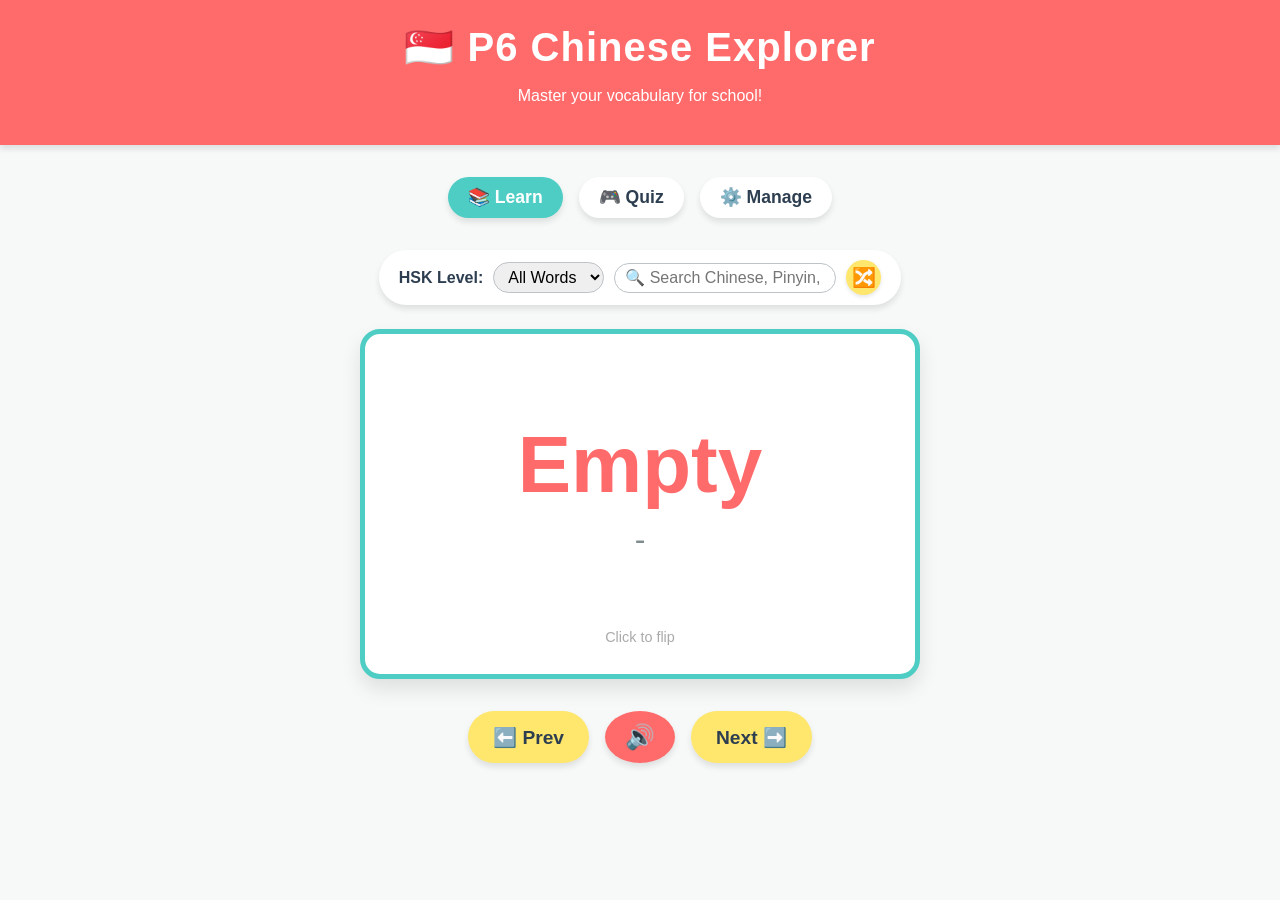
==== index.html @ 97278dce "remove default vocabs" ====
<!DOCTYPE html>
<html lang="en">

<head>
    <meta charset="UTF-8">
    <meta name="viewport" content="width=device-width, initial-scale=1.0">
    <title>P6 Chinese Explorer 🇸🇬</title>
    <!-- Add SheetJS for Excel Import/Export -->
    <script src="https://cdn.sheetjs.com/xlsx-latest/package/dist/xlsx.full.min.js"></script>
    <style>
        :root {
            --primary: #FF6B6B;
            --secondary: #4ECDC4;
            --accent: #FFE66D;
            --dark: #2C3E50;
            --light: #F7F9F9;
        }

        body {
            font-family: 'Segoe UI', Tahoma, Geneva, Verdana, sans-serif;
            background-color: var(--light);
            color: var(--dark);
            margin: 0;
            padding: 0;
            display: flex;
            flex-direction: column;
            align-items: center;
            min-height: 100vh;
        }

        header {
            background-color: var(--primary);
            color: white;
            width: 100%;
            padding: 1.5rem 0;
            text-align: center;
            box-shadow: 0 4px 6px rgba(0, 0, 0, 0.1);
            margin-bottom: 2rem;
        }

        h1 {
            margin: 0;
            font-size: 2.5rem;
            letter-spacing: 1px;
        }

        .nav-buttons {
            display: flex;
            gap: 1rem;
            margin-bottom: 2rem;
        }

        button {
            padding: 10px 20px;
            font-size: 1.1rem;
            font-weight: bold;
            border: none;
            border-radius: 50px;
            cursor: pointer;
            transition: transform 0.2s, box-shadow 0.2s;
            background-color: white;
            color: var(--dark);
            box-shadow: 0 4px 6px rgba(0, 0, 0, 0.1);
        }

        button:hover {
            transform: translateY(-2px);
            box-shadow: 0 6px 8px rgba(0, 0, 0, 0.15);
        }

        .btn-active {
            background-color: var(--secondary);
            color: white;
        }

        .filter-container {
            margin-bottom: 1.5rem;
            background: white;
            padding: 10px 20px;
            border-radius: 50px;
            box-shadow: 0 4px 6px rgba(0, 0, 0, 0.1);
            display: flex;
            align-items: center;
            gap: 10px;
            flex-wrap: wrap;
        }

        .filter-container select {
            padding: 5px 10px;
            border-radius: 20px;
            border: 1px solid #bdc3c7;
            font-size: 1rem;
            outline: none;
            cursor: pointer;
            font-family: inherit;
        }

        #search-filter {
            padding: 5px 10px;
            border-radius: 20px;
            border: 1px solid #bdc3c7;
            font-size: 1rem;
            outline: none;
            font-family: inherit;
            flex-grow: 1;
            min-width: 150px;
        }

        .shuffle-btn {
            background-color: var(--accent);
            color: var(--dark);
            border: none;
            border-radius: 50%;
            width: 35px;
            height: 35px;
            min-width: 35px;
            cursor: pointer;
            display: flex;
            align-items: center;
            justify-content: center;
            font-size: 1.2rem;
            transition: transform 0.2s, box-shadow 0.2s;
            box-shadow: 0 2px 4px rgba(0, 0, 0, 0.1);
            padding: 0;
        }

        .shuffle-btn:hover {
            transform: scale(1.1) rotate(15deg);
            box-shadow: 0 4px 6px rgba(0, 0, 0, 0.15);
        }

        /* --- App Container --- */
        #app-container {
            width: 100%;
            max-width: 600px;
            padding: 0 20px;
            box-sizing: border-box;
            text-align: center;
        }

        /* --- Flashcard Mode --- */
        .flashcard-container {
            perspective: 1000px;
            margin: 0 auto 2rem auto;
            width: 100%;
            height: 350px;
        }

        .flashcard {
            width: 100%;
            height: 100%;
            position: relative;
            transition: transform 0.6s;
            transform-style: preserve-3d;
            cursor: pointer;
        }

        .flashcard.is-flipped {
            transform: rotateY(180deg);
        }

        .card-face {
            position: absolute;
            width: 100%;
            height: 100%;
            backface-visibility: hidden;
            display: flex;
            flex-direction: column;
            justify-content: center;
            align-items: center;
            border-radius: 20px;
            box-shadow: 0 10px 20px rgba(0, 0, 0, 0.1);
            background-color: white;
            padding: 20px;
            box-sizing: border-box;
            text-align: center;
        }

        .card-front {
            border: 5px solid var(--secondary);
        }

        .card-back {
            background-color: var(--secondary);
            color: white;
            transform: rotateY(180deg);
            border: 5px solid var(--secondary);
        }

        .chinese-char {
            font-size: 5rem;
            margin: 0;
            color: var(--primary);
            width: 100%;
            word-wrap: break-word;
            overflow-y: auto;
            max-height: 70%;
        }

        .pinyin {
            font-size: 2rem;
            color: #7f8c8d;
            margin-top: 10px;
            word-wrap: break-word;
            max-width: 100%;
        }

        .english {
            font-size: 3.5rem;
            font-weight: bold;
            width: 100%;
            word-wrap: break-word;
            overflow-y: auto;
            max-height: 100%;
        }

        /* Custom scrollbar for long text inside flashcards */
        .chinese-char::-webkit-scrollbar,
        .english::-webkit-scrollbar {
            width: 6px;
        }

        .chinese-char::-webkit-scrollbar-thumb {
            background-color: rgba(255, 107, 107, 0.3);
            border-radius: 10px;
        }

        .english::-webkit-scrollbar-thumb {
            background-color: rgba(255, 255, 255, 0.4);
            border-radius: 10px;
        }

        .controls {
            display: flex;
            justify-content: center;
            gap: 1rem;
            margin-top: 1rem;
        }

        .btn-action {
            background-color: var(--accent);
            color: var(--dark);
            font-size: 1.2rem;
            padding: 12px 25px;
        }

        .btn-audio {
            background-color: var(--primary);
            color: white;
            font-size: 1.5rem;
            padding: 12px 20px;
            border-radius: 50%;
        }

        /* --- Quiz Mode --- */
        #quiz-section {
            display: none;
            background-color: white;
            padding: 2rem;
            border-radius: 20px;
            box-shadow: 0 10px 20px rgba(0, 0, 0, 0.1);
        }

        .question {
            font-size: 1.8rem;
            margin-bottom: 2rem;
        }

        .options-grid {
            display: grid;
            grid-template-columns: 1fr 1fr;
            gap: 1rem;
        }

        .option-btn {
            background-color: var(--light);
            border: 2px solid #bdc3c7;
            font-size: 1.5rem;
            padding: 15px;
            border-radius: 10px;
            word-wrap: break-word;
        }

        .option-btn:hover {
            border-color: var(--secondary);
            background-color: #e8f8f5;
        }

        .correct {
            background-color: #2ecc71 !important;
            color: white;
            border-color: #27ae60 !important;
        }

        .wrong {
            background-color: #e74c3c !important;
            color: white;
            border-color: #c0392b !important;
        }

        #score-display {
            font-size: 1.5rem;
            font-weight: bold;
            color: var(--primary);
            margin-top: 1rem;
        }

        /* --- Manage Section --- */
        #manage-section {
            display: none;
            background-color: white;
            padding: 2rem;
            border-radius: 20px;
            box-shadow: 0 10px 20px rgba(0, 0, 0, 0.1);
            text-align: left;
        }

        .manage-controls {
            display: flex;
            justify-content: space-between;
            margin-bottom: 1rem;
            gap: 10px;
            flex-wrap: wrap;
        }

        .manage-controls input[type="file"] {
            display: none;
        }

        .file-upload-btn,
        .export-btn {
            background-color: var(--secondary);
            color: white;
            padding: 8px 15px;
            border-radius: 8px;
            cursor: pointer;
            font-weight: bold;
            font-size: 0.9rem;
            border: none;
        }

        .export-btn {
            background-color: var(--primary);
        }

        table {
            width: 100%;
            border-collapse: collapse;
            margin-top: 1rem;
        }

        th,
        td {
            border: 1px solid #ddd;
            padding: 8px;
            text-align: left;
        }

        th {
            background-color: var(--light);
        }

        .add-form {
            display: flex;
            gap: 5px;
            margin-top: 1rem;
            flex-wrap: wrap;
        }

        .add-form input,
        .add-form select {
            flex: 1;
            min-width: 100px;
            padding: 8px;
            border: 1px solid #ddd;
            border-radius: 4px;
        }

        .add-btn {
            background-color: #2ecc71;
            color: white;
            border: none;
            padding: 8px 15px;
            border-radius: 4px;
            cursor: pointer;
            font-weight: bold;
        }

        .del-btn {
            background-color: #e74c3c;
            color: white;
            border: none;
            padding: 5px 10px;
            border-radius: 4px;
            cursor: pointer;
            font-size: 0.8rem;
        }
    </style>
</head>

<body>

    <header>
        <h1>🇸🇬 P6 Chinese Explorer</h1>
        <p>Master your vocabulary for school!</p>
    </header>

    <div class="nav-buttons">
        <button id="btn-learn" class="btn-active" onclick="switchMode('learn')">📚 Learn</button>
        <button id="btn-quiz" onclick="switchMode('quiz')">🎮 Quiz</button>
        <button id="btn-manage" onclick="switchMode('manage')">⚙️ Manage</button>
    </div>

    <div class="filter-container">
        <label for="hsk-filter"><strong>HSK Level:</strong></label>
        <select id="hsk-filter" onchange="applyFilter()">
            <option value="All">All Words</option>
            <option value="1">HSK 1</option>
            <option value="2">HSK 2</option>
            <option value="3">HSK 3</option>
            <option value="4">HSK 4</option>
            <option value="5">HSK 5</option>
            <option value="79">HSK 7-9</option>
        </select>
        <input type="text" id="search-filter" placeholder="🔍 Search Chinese, Pinyin, or English..."
            oninput="applyFilter()">
        <button class="shuffle-btn" onclick="randomizeVocab()" title="Shuffle Order">🔀</button>
    </div>

    <div id="app-container">

        <!-- Flashcard Section -->
        <div id="learn-section">
            <div class="flashcard-container">
                <div class="flashcard" id="flashcard" onclick="flipCard()">
                    <div class="card-face card-front">
                        <h2 class="chinese-char" id="fc-zh">学校</h2>
                        <p class="pinyin" id="fc-py">xuéxiào</p>
                        <p style="font-size: 0.9rem; color: #aaa; position: absolute; bottom: 15px;">Click to flip</p>
                    </div>
                    <div class="card-face card-back">
                        <h2 class="english" id="fc-en">School</h2>
                    </div>
                </div>
            </div>

            <div class="controls">
                <button class="btn-action" onclick="prevCard()">⬅️ Prev</button>
                <button class="btn-audio" onclick="playAudio()" title="Listen">🔊</button>
                <button class="btn-action" onclick="nextCard()">Next ➡️</button>
            </div>
        </div>

        <!-- Quiz Section -->
        <div id="quiz-section">
            <h2 class="question">What is the meaning of <br><span id="quiz-zh"
                    style="color: var(--primary); font-size: 3rem;"></span> ?</h2>
            <div class="options-grid" id="options-grid">
                <!-- Buttons injected via JS -->
            </div>
            <div id="score-display">Score: <span id="score-val">0</span></div>
            <button class="btn-action" style="margin-top: 2rem; display: none;" id="next-quiz-btn"
                onclick="loadQuiz()">Next Question ➡️</button>
        </div>

        <!-- Manage Section -->
        <div id="manage-section">
            <h2 style="margin-top: 0;">Manage Vocabulary</h2>

            <div id="msg-box"
                style="display:none; padding: 10px; margin-bottom: 10px; border-radius: 5px; color: white; font-weight: bold; text-align: center;">
            </div>

            <div class="manage-controls">
                <div style="display: flex; gap: 10px; flex-wrap: wrap;">
                    <label class="file-upload-btn" title="Add new words. Skips duplicates.">
                        📥 Merge Excel
                        <input type="file" accept=".xlsx, .xls, .csv" onchange="importExcel(event, 'merge')">
                    </label>
                    <label class="file-upload-btn" style="background-color: #e67e22;"
                        title="Update the selected Excel file with your web words.">
                        🔄 Sync to Excel
                        <input type="file" accept=".xlsx, .xls, .csv" onchange="importExcel(event, 'sync-to-excel')">
                    </label>
                </div>
                <div style="display: flex; gap: 10px; flex-wrap: wrap;">
                    <button class="export-btn" onclick="exportExcel()">💾 Export Excel</button>
                    <button id="delete-all-btn" class="del-btn" style="padding: 8px 15px; font-size: 0.9rem;"
                        onclick="deleteAllVocab()">🗑️ Delete All (Web)</button>
                </div>
            </div>
            <p style="font-size: 0.8rem; color: #7f8c8d; margin-top: -10px;">Excel columns required:
                <strong>Chinese</strong> and <strong>English</strong>. (Optional: Pinyin, HSK).
            </p>

            <div class="add-form">
                <input type="text" id="new-zh" placeholder="Chinese (e.g. 读书)">
                <input type="text" id="new-py" placeholder="Pinyin (dúshū)">
                <input type="text" id="new-en" placeholder="English (Read)">
                <select id="new-hsk">
                    <option value="1">HSK 1</option>
                    <option value="2">HSK 2</option>
                    <option value="3">HSK 3</option>
                    <option value="4">HSK 4</option>
                    <option value="5">HSK 5</option>
                    <option value="79">HSK 7-9</option>
                </select>
                <button class="add-btn" onclick="addVocab()">Add</button>
            </div>

            <div style="max-height: 400px; overflow-y: auto;">
                <table id="vocab-table">
                    <thead>
                        <tr>
                            <th>Chinese</th>
                            <th>Pinyin</th>
                            <th>English</th>
                            <th>HSK</th>
                            <th>Action</th>
                        </tr>
                    </thead>
                    <tbody id="vocab-tbody">
                        <!-- Rows injected via JS -->
                    </tbody>
                </table>
            </div>
        </div>

    </div>

    <script>
        // Vocabulary Database
        let defaultVocab = [];

        // Load from LocalStorage or use default
        let vocab = JSON.parse(localStorage.getItem('nammon_chinese_vocab')) || defaultVocab;
        let filteredVocab = [...vocab];

        let currentCardIndex = 0;
        let score = 0;
        let currentQuizAnswer = "";
        let currentMode = 'learn';

        function saveVocab() {
            localStorage.setItem('nammon_chinese_vocab', JSON.stringify(vocab));
            applyFilter(); // Re-apply filter and re-render current view
        }

        function applyFilter() {
            const hskFilter = document.getElementById('hsk-filter').value;
            const searchQ = document.getElementById('search-filter') ? document.getElementById('search-filter').value.toLowerCase() : "";

            let tempVocab = vocab;

            if (hskFilter !== 'All') {
                tempVocab = tempVocab.filter(v => String(v.hsk) === hskFilter);
            }

            if (searchQ) {
                tempVocab = tempVocab.filter(v =>
                    v.zh.toLowerCase().includes(searchQ) ||
                    v.py.toLowerCase().includes(searchQ) ||
                    v.en.toLowerCase().includes(searchQ)
                );
            }

            filteredVocab = tempVocab;
            currentCardIndex = 0;

            // Refresh UI based on current mode
            if (currentMode === 'learn') {
                loadFlashcard();
            } else if (currentMode === 'quiz') {
                score = 0;
                document.getElementById('score-val').innerText = score;
                if (filteredVocab.length >= 4) {
                    loadQuiz();
                } else {
                    document.getElementById('quiz-zh').innerHTML = "<span style='font-size:1.2rem; color: #e74c3c;'>Need at least 4 words in this HSK level for a quiz.</span>";
                    document.getElementById('options-grid').innerHTML = "";
                    document.getElementById('next-quiz-btn').style.display = 'none';
                }
            } else if (currentMode === 'manage') {
                renderManageTable();
            }
        }

        function randomizeVocab() {
            if (filteredVocab.length === 0) return;

            // Shuffle the active filtered array
            filteredVocab = shuffle([...filteredVocab]);
            currentCardIndex = 0;

            // Refresh UI directly to persist shuffle order
            if (currentMode === 'learn') {
                loadFlashcard();
            } else if (currentMode === 'quiz') {
                score = 0;
                document.getElementById('score-val').innerText = score;
                loadQuiz();
            } else if (currentMode === 'manage') {
                renderManageTable();
            }
        }

        // --- Navigation Logic ---
        function switchMode(mode) {
            currentMode = mode;
            document.getElementById('btn-learn').classList.remove('btn-active');
            document.getElementById('btn-quiz').classList.remove('btn-active');
            document.getElementById('btn-manage').classList.remove('btn-active');

            document.getElementById('btn-' + mode).classList.add('btn-active');

            document.getElementById('learn-section').style.display = 'none';
            document.getElementById('quiz-section').style.display = 'none';
            document.getElementById('manage-section').style.display = 'none';

            // Use the preserved filteredVocab order (retains random shuffle)
            if (mode === 'learn') {
                document.getElementById('learn-section').style.display = 'block';
                loadFlashcard();
            } else if (mode === 'quiz') {
                document.getElementById('quiz-section').style.display = 'block';
                score = 0;
                document.getElementById('score-val').innerText = score;
                if (filteredVocab.length >= 4) {
                    loadQuiz();
                } else {
                    document.getElementById('quiz-zh').innerHTML = "<span style='font-size:1.2rem; color: #e74c3c;'>Need at least 4 words in this HSK level for a quiz.</span>";
                    document.getElementById('options-grid').innerHTML = "";
                    document.getElementById('next-quiz-btn').style.display = 'none';
                }
            } else if (mode === 'manage') {
                document.getElementById('manage-section').style.display = 'block';
                renderManageTable();
            }
        }

        // --- Flashcard Logic ---
        function loadFlashcard() {
            const card = document.getElementById('flashcard');
            card.classList.remove('is-flipped');

            setTimeout(() => {
                const zhElem = document.getElementById('fc-zh');
                const pyElem = document.getElementById('fc-py');
                const enElem = document.getElementById('fc-en');

                if (filteredVocab.length === 0) {
                    zhElem.innerText = "Empty";
                    pyElem.innerText = "-";
                    enElem.innerText = "No words for this filter.";
                    enElem.style.fontSize = "2.5rem";
                    zhElem.style.fontSize = "5rem";
                    return;
                }

                if (currentCardIndex >= filteredVocab.length) currentCardIndex = 0;

                const zhText = filteredVocab[currentCardIndex].zh;
                const pyText = filteredVocab[currentCardIndex].py;
                const enText = filteredVocab[currentCardIndex].en;

                zhElem.innerText = zhText;
                pyElem.innerText = pyText;
                enElem.innerText = enText;

                // Dynamically adjust Chinese font size if text is too long
                if (zhText.length > 8) {
                    zhElem.style.fontSize = "2.5rem";
                } else if (zhText.length > 4) {
                    zhElem.style.fontSize = "3.5rem";
                } else {
                    zhElem.style.fontSize = "5rem";
                }

                // Dynamically adjust English font size if text is too long
                if (enText.length > 60) {
                    enElem.style.fontSize = "1.5rem";
                } else if (enText.length > 30) {
                    enElem.style.fontSize = "2rem";
                } else if (enText.length > 15) {
                    enElem.style.fontSize = "2.8rem";
                } else {
                    enElem.style.fontSize = "3.5rem";
                }

            }, 150);
        }

        function flipCard() {
            if (filteredVocab.length > 0) document.getElementById('flashcard').classList.toggle('is-flipped');
        }

        function nextCard() {
            if (filteredVocab.length === 0) return;
            currentCardIndex = (currentCardIndex + 1) % filteredVocab.length;
            loadFlashcard();
        }

        function prevCard() {
            if (filteredVocab.length === 0) return;
            currentCardIndex = (currentCardIndex - 1 + filteredVocab.length) % filteredVocab.length;
            loadFlashcard();
        }

        function playAudio() {
            if (filteredVocab.length === 0) return;
            const text = filteredVocab[currentCardIndex].zh;
            const utterance = new SpeechSynthesisUtterance(text);
            utterance.lang = 'zh-CN';
            utterance.rate = 0.8;
            window.speechSynthesis.speak(utterance);
        }

        // --- Quiz Logic ---
        function shuffle(array) {
            for (let i = array.length - 1; i > 0; i--) {
                const j = Math.floor(Math.random() * (i + 1));
                [array[i], array[j]] = [array[j], array[i]];
            }
            return array;
        }

        function loadQuiz() {
            if (filteredVocab.length < 4) return;
            document.getElementById('next-quiz-btn').style.display = 'none';

            const qIndex = Math.floor(Math.random() * filteredVocab.length);
            const question = filteredVocab[qIndex];
            currentQuizAnswer = question.en;

            document.getElementById('quiz-zh').innerText = question.zh;

            let options = [question.en];
            while (options.length < 4) {
                let randomOpt = filteredVocab[Math.floor(Math.random() * filteredVocab.length)].en;
                if (!options.includes(randomOpt)) {
                    options.push(randomOpt);
                }
            }
            options = shuffle(options);

            const grid = document.getElementById('options-grid');
            grid.innerHTML = "";
            options.forEach(opt => {
                const btn = document.createElement('button');
                btn.className = 'option-btn';
                btn.innerText = opt;
                btn.onclick = () => checkAnswer(btn, opt);
                grid.appendChild(btn);
            });
        }

        function checkAnswer(btn, selected) {
            const allBtns = document.querySelectorAll('.option-btn');
            allBtns.forEach(b => b.disabled = true);

            if (selected === currentQuizAnswer) {
                btn.classList.add('correct');
                score += 10;
                document.getElementById('score-val').innerText = score;
                playFeedback(true);
            } else {
                btn.classList.add('wrong');
                allBtns.forEach(b => {
                    if (b.innerText === currentQuizAnswer) {
                        b.classList.add('correct');
                    }
                });
                playFeedback(false);
            }

            document.getElementById('next-quiz-btn').style.display = 'inline-block';
        }

        function playFeedback(isCorrect) {
            const utterance = new SpeechSynthesisUtterance(isCorrect ? "Very good!" : "Try again next time.");
            utterance.lang = 'en-US';
            window.speechSynthesis.speak(utterance);
        }

        // --- Manage Logic (Excel & CRUD) ---
        function showMessage(msg, isError = false) {
            const msgBox = document.getElementById('msg-box');
            msgBox.style.display = 'block';
            msgBox.style.backgroundColor = isError ? '#e74c3c' : '#2ecc71';
            msgBox.innerText = msg;
            setTimeout(() => { msgBox.style.display = 'none'; }, 4000);
        }

        function renderManageTable() {
            const tbody = document.getElementById('vocab-tbody');
            tbody.innerHTML = "";
            filteredVocab.forEach((v, index) => {
                const tr = document.createElement('tr');
                tr.innerHTML = `
                    <td>${v.zh}</td>
                    <td>${v.py}</td>
                    <td>${v.en}</td>
                    <td>${v.hsk}</td>
                    <td><button class="del-btn" onclick="deleteVocab(${index})">Delete</button></td>
                `;
                tbody.appendChild(tr);
            });
        }

        function addVocab() {
            const zh = document.getElementById('new-zh').value.trim();
            const py = document.getElementById('new-py').value.trim();
            const en = document.getElementById('new-en').value.trim();
            const hsk = document.getElementById('new-hsk').value;

            if (zh && en) {
                const exists = vocab.some(v => v.zh === zh);
                if (exists) {
                    showMessage("This Chinese word already exists in your list!", true);
                    return;
                }

                vocab.unshift({ zh, py, en, hsk: parseInt(hsk) }); // Add to top of main array
                saveVocab();
                document.getElementById('new-zh').value = "";
                document.getElementById('new-py').value = "";
                document.getElementById('new-en').value = "";
                showMessage("Vocabulary added successfully!");
            } else {
                showMessage("Please fill in at least Chinese and English.", true);
            }
        }

        function deleteVocab(indexInFiltered) {
            const itemToDelete = filteredVocab[indexInFiltered];
            const mainIndex = vocab.indexOf(itemToDelete);

            if (mainIndex > -1) {
                vocab.splice(mainIndex, 1);
                saveVocab(); // saveVocab naturally resets the shuffle as it triggers applyFilter()
            }
        }

        let deleteConfirmTimeout;
        function deleteAllVocab() {
            const btn = document.getElementById('delete-all-btn');
            if (btn.innerText === "⚠️ Confirm Delete All") {
                vocab = [];
                saveVocab();
                showMessage("All web vocabulary has been completely deleted.");
                btn.innerText = "🗑️ Delete All (Web)";
                clearTimeout(deleteConfirmTimeout);
            } else {
                btn.innerText = "⚠️ Confirm Delete All";
                deleteConfirmTimeout = setTimeout(() => {
                    btn.innerText = "🗑️ Delete All (Web)";
                }, 3000);
            }
        }

        function importExcel(event, mode) {
            const file = event.target.files[0];
            if (!file) return;

            // 1. Condition 3: File Format Validation
            const validExts = ['.xlsx', '.xls', '.csv'];
            const fileExt = file.name.substring(file.name.lastIndexOf('.')).toLowerCase();
            if (!validExts.includes(fileExt)) {
                showMessage("Invalid file type. Please upload a .xlsx, .xls, or .csv file.", true);
                event.target.value = ""; // Reset input so user can try again
                return;
            }

            const reader = new FileReader();
            reader.onload = function (e) {
                try {
                    const data = new Uint8Array(e.target.result);
                    const workbook = XLSX.read(data, { type: 'array' });
                    const firstSheetName = workbook.SheetNames[0];
                    const worksheet = workbook.Sheets[firstSheetName];

                    const json = XLSX.utils.sheet_to_json(worksheet);

                    if (!json || json.length === 0) {
                        showMessage("The uploaded file is empty.", true);
                        event.target.value = "";
                        return;
                    }

                    // Strict Format Validation: Must contain Chinese & English headers
                    const firstRowKeys = Object.keys(json[0]).map(k => k.toLowerCase());
                    const hasZh = firstRowKeys.some(k => k.includes('chinese') || k === 'zh');
                    const hasEn = firstRowKeys.some(k => k.includes('english') || k === 'en');

                    if (!hasZh || !hasEn) {
                        showMessage("Invalid format! Your file must contain 'Chinese' and 'English' columns.", true);
                        event.target.value = "";
                        return;
                    }

                    let extractedVocab = [];
                    json.forEach(row => {
                        const zhKey = Object.keys(row).find(k => k.toLowerCase().includes('chinese') || k.toLowerCase() === 'zh');
                        const pyKey = Object.keys(row).find(k => k.toLowerCase().includes('pinyin') || k.toLowerCase() === 'py');
                        const enKey = Object.keys(row).find(k => k.toLowerCase().includes('english') || k.toLowerCase() === 'en');
                        const hskKey = Object.keys(row).find(k => k.toLowerCase().includes('hsk') || k.toLowerCase().includes('level'));

                        if (row[zhKey] && row[enKey]) {
                            const zhVal = String(row[zhKey]).trim();
                            const enVal = String(row[enKey]).trim();
                            const pyVal = row[pyKey] ? String(row[pyKey]).trim() : "";

                            // Extract numbers from HSK column or default to 1
                            let hskLevel = 1;
                            if (row[hskKey]) {
                                const parsedHsk = parseInt(String(row[hskKey]).replace(/\D/g, ''));
                                if (!isNaN(parsedHsk)) hskLevel = parsedHsk;
                            }

                            extractedVocab.push({
                                zh: zhVal,
                                py: pyVal,
                                en: enVal,
                                hsk: hskLevel
                            });
                        }
                    });

                    if (extractedVocab.length === 0) {
                        showMessage("No valid vocabulary words found in the file.", true);
                        event.target.value = "";
                        return;
                    }

                    if (mode === 'sync-to-excel') {
                        // Condition 3: Sync web list TO the selected excel
                        let addedCount = 0;
                        vocab.forEach(webItem => {
                            const existsIndex = extractedVocab.findIndex(v => v.zh === webItem.zh);
                            if (existsIndex === -1) {
                                extractedVocab.unshift(webItem);
                                addedCount++;
                            } else {
                                // Update existing entries with web data if needed
                                extractedVocab[existsIndex].py = webItem.py || extractedVocab[existsIndex].py;
                                extractedVocab[existsIndex].en = webItem.en;
                                extractedVocab[existsIndex].hsk = webItem.hsk;
                            }
                        });

                        const exportData = extractedVocab.map(v => ({
                            Chinese: v.zh,
                            Pinyin: v.py,
                            English: v.en,
                            HSK: v.hsk
                        }));

                        const newWorksheet = XLSX.utils.json_to_sheet(exportData);
                        const newWorkbook = XLSX.utils.book_new();
                        XLSX.utils.book_append_sheet(newWorkbook, newWorksheet, "Vocabulary");
                        XLSX.writeFile(newWorkbook, "Synced_" + file.name);

                        showMessage(`Synced! Web list merged to Excel. Downloaded updated file with ${addedCount} new words.`);
                        event.target.value = "";
                        return; // Exit here so we DO NOT update the web app's database
                    } else if (mode === 'merge') {
                        // Condition 1: Merge by only adding rows where Chinese character (zh) is not found
                        let addedCount = 0;
                        extractedVocab.forEach(newItem => {
                            const exists = vocab.some(v => v.zh === newItem.zh);
                            if (!exists) {
                                vocab.unshift(newItem);
                                addedCount++;
                            }
                        });
                        showMessage(`Merged successfully! Added ${addedCount} new words (ignored duplicates).`);
                    }

                    document.getElementById('hsk-filter').value = 'All'; // Reset filter on new import
                    saveVocab();
                    event.target.value = ""; // Clear file input

                } catch (error) {
                    showMessage("Error reading file. Make sure it's a valid Excel or CSV format.", true);
                    event.target.value = "";
                }
            };
            reader.readAsArrayBuffer(file);
        }

        function exportExcel() {
            if (filteredVocab.length === 0) {
                showMessage("No vocabulary to export.", true);
                return;
            }
            const exportData = filteredVocab.map(v => ({
                Chinese: v.zh,
                Pinyin: v.py,
                English: v.en,
                HSK: v.hsk
            }));

            const worksheet = XLSX.utils.json_to_sheet(exportData);
            const workbook = XLSX.utils.book_new();
            XLSX.utils.book_append_sheet(workbook, worksheet, "Vocabulary");

            XLSX.writeFile(workbook, "HSK_Chinese_Vocab.xlsx");
        }

        // Initialize App
        applyFilter();
    </script>
</body>

</html>
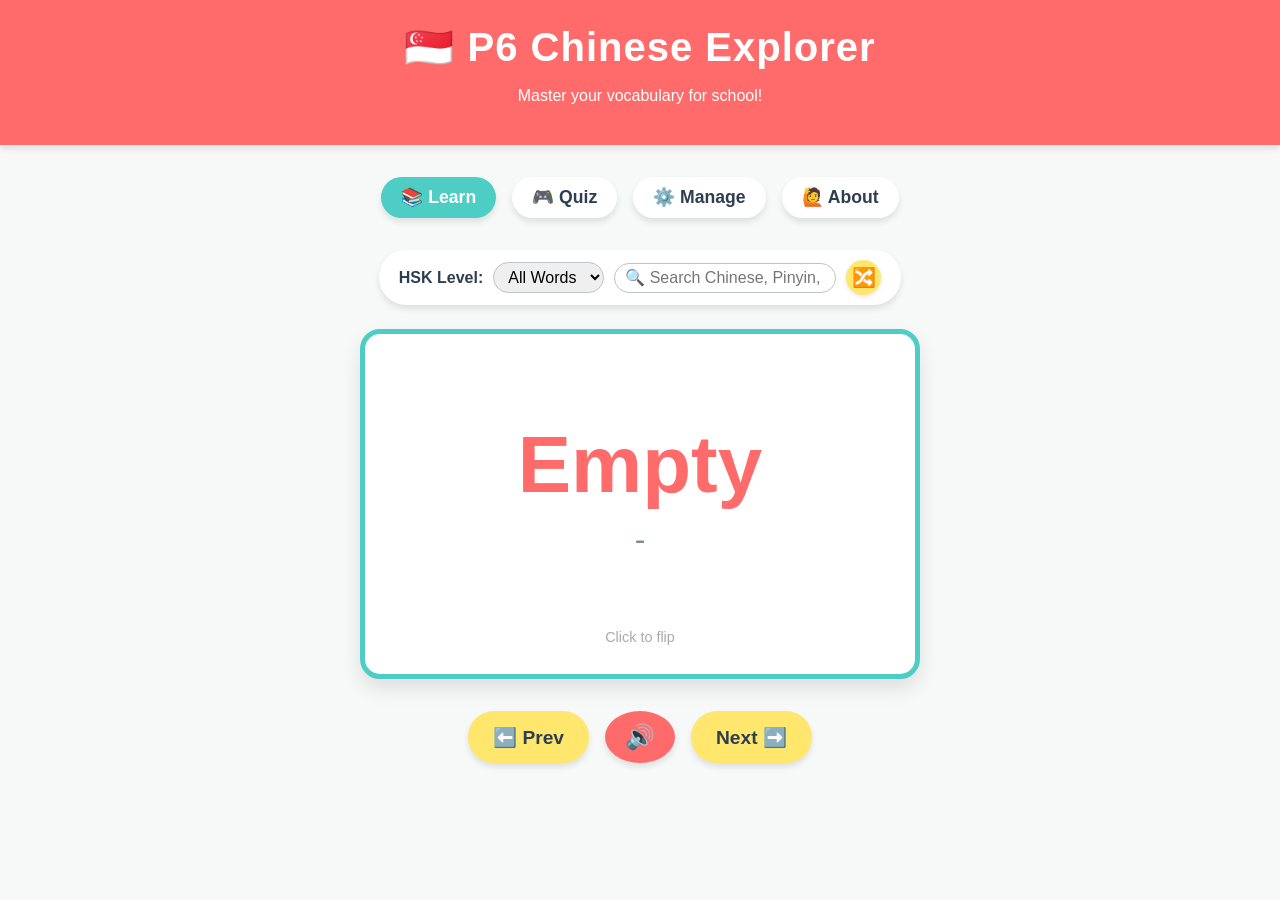
==== commit 1b1aa1ce: "Add About Me page and link from index" ====
--- a/index.html
+++ b/index.html
@@ -5,397 +5,8 @@
     <meta charset="UTF-8">
     <meta name="viewport" content="width=device-width, initial-scale=1.0">
     <title>P6 Chinese Explorer 🇸🇬</title>
-    <!-- Add SheetJS for Excel Import/Export -->
     <script src="https://cdn.sheetjs.com/xlsx-latest/package/dist/xlsx.full.min.js"></script>
-    <style>
-        :root {
-            --primary: #FF6B6B;
-            --secondary: #4ECDC4;
-            --accent: #FFE66D;
-            --dark: #2C3E50;
-            --light: #F7F9F9;
-        }
-
-        body {
-            font-family: 'Segoe UI', Tahoma, Geneva, Verdana, sans-serif;
-            background-color: var(--light);
-            color: var(--dark);
-            margin: 0;
-            padding: 0;
-            display: flex;
-            flex-direction: column;
-            align-items: center;
-            min-height: 100vh;
-        }
-
-        header {
-            background-color: var(--primary);
-            color: white;
-            width: 100%;
-            padding: 1.5rem 0;
-            text-align: center;
-            box-shadow: 0 4px 6px rgba(0, 0, 0, 0.1);
-            margin-bottom: 2rem;
-        }
-
-        h1 {
-            margin: 0;
-            font-size: 2.5rem;
-            letter-spacing: 1px;
-        }
-
-        .nav-buttons {
-            display: flex;
-            gap: 1rem;
-            margin-bottom: 2rem;
-        }
-
-        button {
-            padding: 10px 20px;
-            font-size: 1.1rem;
-            font-weight: bold;
-            border: none;
-            border-radius: 50px;
-            cursor: pointer;
-            transition: transform 0.2s, box-shadow 0.2s;
-            background-color: white;
-            color: var(--dark);
-            box-shadow: 0 4px 6px rgba(0, 0, 0, 0.1);
-        }
-
-        button:hover {
-            transform: translateY(-2px);
-            box-shadow: 0 6px 8px rgba(0, 0, 0, 0.15);
-        }
-
-        .btn-active {
-            background-color: var(--secondary);
-            color: white;
-        }
-
-        .filter-container {
-            margin-bottom: 1.5rem;
-            background: white;
-            padding: 10px 20px;
-            border-radius: 50px;
-            box-shadow: 0 4px 6px rgba(0, 0, 0, 0.1);
-            display: flex;
-            align-items: center;
-            gap: 10px;
-            flex-wrap: wrap;
-        }
-
-        .filter-container select {
-            padding: 5px 10px;
-            border-radius: 20px;
-            border: 1px solid #bdc3c7;
-            font-size: 1rem;
-            outline: none;
-            cursor: pointer;
-            font-family: inherit;
-        }
-
-        #search-filter {
-            padding: 5px 10px;
-            border-radius: 20px;
-            border: 1px solid #bdc3c7;
-            font-size: 1rem;
-            outline: none;
-            font-family: inherit;
-            flex-grow: 1;
-            min-width: 150px;
-        }
-
-        .shuffle-btn {
-            background-color: var(--accent);
-            color: var(--dark);
-            border: none;
-            border-radius: 50%;
-            width: 35px;
-            height: 35px;
-            min-width: 35px;
-            cursor: pointer;
-            display: flex;
-            align-items: center;
-            justify-content: center;
-            font-size: 1.2rem;
-            transition: transform 0.2s, box-shadow 0.2s;
-            box-shadow: 0 2px 4px rgba(0, 0, 0, 0.1);
-            padding: 0;
-        }
-
-        .shuffle-btn:hover {
-            transform: scale(1.1) rotate(15deg);
-            box-shadow: 0 4px 6px rgba(0, 0, 0, 0.15);
-        }
-
-        /* --- App Container --- */
-        #app-container {
-            width: 100%;
-            max-width: 600px;
-            padding: 0 20px;
-            box-sizing: border-box;
-            text-align: center;
-        }
-
-        /* --- Flashcard Mode --- */
-        .flashcard-container {
-            perspective: 1000px;
-            margin: 0 auto 2rem auto;
-            width: 100%;
-            height: 350px;
-        }
-
-        .flashcard {
-            width: 100%;
-            height: 100%;
-            position: relative;
-            transition: transform 0.6s;
-            transform-style: preserve-3d;
-            cursor: pointer;
-        }
-
-        .flashcard.is-flipped {
-            transform: rotateY(180deg);
-        }
-
-        .card-face {
-            position: absolute;
-            width: 100%;
-            height: 100%;
-            backface-visibility: hidden;
-            display: flex;
-            flex-direction: column;
-            justify-content: center;
-            align-items: center;
-            border-radius: 20px;
-            box-shadow: 0 10px 20px rgba(0, 0, 0, 0.1);
-            background-color: white;
-            padding: 20px;
-            box-sizing: border-box;
-            text-align: center;
-        }
-
-        .card-front {
-            border: 5px solid var(--secondary);
-        }
-
-        .card-back {
-            background-color: var(--secondary);
-            color: white;
-            transform: rotateY(180deg);
-            border: 5px solid var(--secondary);
-        }
-
-        .chinese-char {
-            font-size: 5rem;
-            margin: 0;
-            color: var(--primary);
-            width: 100%;
-            word-wrap: break-word;
-            overflow-y: auto;
-            max-height: 70%;
-        }
-
-        .pinyin {
-            font-size: 2rem;
-            color: #7f8c8d;
-            margin-top: 10px;
-            word-wrap: break-word;
-            max-width: 100%;
-        }
-
-        .english {
-            font-size: 3.5rem;
-            font-weight: bold;
-            width: 100%;
-            word-wrap: break-word;
-            overflow-y: auto;
-            max-height: 100%;
-        }
-
-        /* Custom scrollbar for long text inside flashcards */
-        .chinese-char::-webkit-scrollbar,
-        .english::-webkit-scrollbar {
-            width: 6px;
-        }
-
-        .chinese-char::-webkit-scrollbar-thumb {
-            background-color: rgba(255, 107, 107, 0.3);
-            border-radius: 10px;
-        }
-
-        .english::-webkit-scrollbar-thumb {
-            background-color: rgba(255, 255, 255, 0.4);
-            border-radius: 10px;
-        }
-
-        .controls {
-            display: flex;
-            justify-content: center;
-            gap: 1rem;
-            margin-top: 1rem;
-        }
-
-        .btn-action {
-            background-color: var(--accent);
-            color: var(--dark);
-            font-size: 1.2rem;
-            padding: 12px 25px;
-        }
-
-        .btn-audio {
-            background-color: var(--primary);
-            color: white;
-            font-size: 1.5rem;
-            padding: 12px 20px;
-            border-radius: 50%;
-        }
-
-        /* --- Quiz Mode --- */
-        #quiz-section {
-            display: none;
-            background-color: white;
-            padding: 2rem;
-            border-radius: 20px;
-            box-shadow: 0 10px 20px rgba(0, 0, 0, 0.1);
-        }
-
-        .question {
-            font-size: 1.8rem;
-            margin-bottom: 2rem;
-        }
-
-        .options-grid {
-            display: grid;
-            grid-template-columns: 1fr 1fr;
-            gap: 1rem;
-        }
-
-        .option-btn {
-            background-color: var(--light);
-            border: 2px solid #bdc3c7;
-            font-size: 1.5rem;
-            padding: 15px;
-            border-radius: 10px;
-            word-wrap: break-word;
-        }
-
-        .option-btn:hover {
-            border-color: var(--secondary);
-            background-color: #e8f8f5;
-        }
-
-        .correct {
-            background-color: #2ecc71 !important;
-            color: white;
-            border-color: #27ae60 !important;
-        }
-
-        .wrong {
-            background-color: #e74c3c !important;
-            color: white;
-            border-color: #c0392b !important;
-        }
-
-        #score-display {
-            font-size: 1.5rem;
-            font-weight: bold;
-            color: var(--primary);
-            margin-top: 1rem;
-        }
-
-        /* --- Manage Section --- */
-        #manage-section {
-            display: none;
-            background-color: white;
-            padding: 2rem;
-            border-radius: 20px;
-            box-shadow: 0 10px 20px rgba(0, 0, 0, 0.1);
-            text-align: left;
-        }
-
-        .manage-controls {
-            display: flex;
-            justify-content: space-between;
-            margin-bottom: 1rem;
-            gap: 10px;
-            flex-wrap: wrap;
-        }
-
-        .manage-controls input[type="file"] {
-            display: none;
-        }
-
-        .file-upload-btn,
-        .export-btn {
-            background-color: var(--secondary);
-            color: white;
-            padding: 8px 15px;
-            border-radius: 8px;
-            cursor: pointer;
-            font-weight: bold;
-            font-size: 0.9rem;
-            border: none;
-        }
-
-        .export-btn {
-            background-color: var(--primary);
-        }
-
-        table {
-            width: 100%;
-            border-collapse: collapse;
-            margin-top: 1rem;
-        }
-
-        th,
-        td {
-            border: 1px solid #ddd;
-            padding: 8px;
-            text-align: left;
-        }
-
-        th {
-            background-color: var(--light);
-        }
-
-        .add-form {
-            display: flex;
-            gap: 5px;
-            margin-top: 1rem;
-            flex-wrap: wrap;
-        }
-
-        .add-form input,
-        .add-form select {
-            flex: 1;
-            min-width: 100px;
-            padding: 8px;
-            border: 1px solid #ddd;
-            border-radius: 4px;
-        }
-
-        .add-btn {
-            background-color: #2ecc71;
-            color: white;
-            border: none;
-            padding: 8px 15px;
-            border-radius: 4px;
-            cursor: pointer;
-            font-weight: bold;
-        }
-
-        .del-btn {
-            background-color: #e74c3c;
-            color: white;
-            border: none;
-            padding: 5px 10px;
-            border-radius: 4px;
-            cursor: pointer;
-            font-size: 0.8rem;
-        }
-    </style>
+    <link rel="stylesheet" href="style.css">
 </head>
 
 <body>
@@ -409,6 +20,7 @@
         <button id="btn-learn" class="btn-active" onclick="switchMode('learn')">📚 Learn</button>
         <button id="btn-quiz" onclick="switchMode('quiz')">🎮 Quiz</button>
         <button id="btn-manage" onclick="switchMode('manage')">⚙️ Manage</button>
+        <a href="about.html" style="text-decoration: none;"><button>🙋 About</button></a>
     </div>
 
     <div class="filter-container">
@@ -420,6 +32,7 @@
             <option value="3">HSK 3</option>
             <option value="4">HSK 4</option>
             <option value="5">HSK 5</option>
+            <option value="5">HSK 6</option>
             <option value="79">HSK 7-9</option>
         </select>
         <input type="text" id="search-filter" placeholder="🔍 Search Chinese, Pinyin, or English..."
@@ -455,9 +68,7 @@
         <div id="quiz-section">
             <h2 class="question">What is the meaning of <br><span id="quiz-zh"
                     style="color: var(--primary); font-size: 3rem;"></span> ?</h2>
-            <div class="options-grid" id="options-grid">
-                <!-- Buttons injected via JS -->
-            </div>
+            <div class="options-grid" id="options-grid"></div>
             <div id="score-display">Score: <span id="score-val">0</span></div>
             <button class="btn-action" style="margin-top: 2rem; display: none;" id="next-quiz-btn"
                 onclick="loadQuiz()">Next Question ➡️</button>
@@ -503,6 +114,7 @@
                     <option value="3">HSK 3</option>
                     <option value="4">HSK 4</option>
                     <option value="5">HSK 5</option>
+                    <option value="5">HSK 6</option>
                     <option value="79">HSK 7-9</option>
                 </select>
                 <button class="add-btn" onclick="addVocab()">Add</button>
@@ -519,497 +131,14 @@
                             <th>Action</th>
                         </tr>
                     </thead>
-                    <tbody id="vocab-tbody">
-                        <!-- Rows injected via JS -->
-                    </tbody>
+                    <tbody id="vocab-tbody"></tbody>
                 </table>
             </div>
         </div>
 
     </div>
 
-    <script>
-        // Vocabulary Database
-        let defaultVocab = [];
-
-        // Load from LocalStorage or use default
-        let vocab = JSON.parse(localStorage.getItem('nammon_chinese_vocab')) || defaultVocab;
-        let filteredVocab = [...vocab];
-
-        let currentCardIndex = 0;
-        let score = 0;
-        let currentQuizAnswer = "";
-        let currentMode = 'learn';
-
-        function saveVocab() {
-            localStorage.setItem('nammon_chinese_vocab', JSON.stringify(vocab));
-            applyFilter(); // Re-apply filter and re-render current view
-        }
-
-        function applyFilter() {
-            const hskFilter = document.getElementById('hsk-filter').value;
-            const searchQ = document.getElementById('search-filter') ? document.getElementById('search-filter').value.toLowerCase() : "";
-
-            let tempVocab = vocab;
-
-            if (hskFilter !== 'All') {
-                tempVocab = tempVocab.filter(v => String(v.hsk) === hskFilter);
-            }
-
-            if (searchQ) {
-                tempVocab = tempVocab.filter(v =>
-                    v.zh.toLowerCase().includes(searchQ) ||
-                    v.py.toLowerCase().includes(searchQ) ||
-                    v.en.toLowerCase().includes(searchQ)
-                );
-            }
-
-            filteredVocab = tempVocab;
-            currentCardIndex = 0;
-
-            // Refresh UI based on current mode
-            if (currentMode === 'learn') {
-                loadFlashcard();
-            } else if (currentMode === 'quiz') {
-                score = 0;
-                document.getElementById('score-val').innerText = score;
-                if (filteredVocab.length >= 4) {
-                    loadQuiz();
-                } else {
-                    document.getElementById('quiz-zh').innerHTML = "<span style='font-size:1.2rem; color: #e74c3c;'>Need at least 4 words in this HSK level for a quiz.</span>";
-                    document.getElementById('options-grid').innerHTML = "";
-                    document.getElementById('next-quiz-btn').style.display = 'none';
-                }
-            } else if (currentMode === 'manage') {
-                renderManageTable();
-            }
-        }
-
-        function randomizeVocab() {
-            if (filteredVocab.length === 0) return;
-
-            // Shuffle the active filtered array
-            filteredVocab = shuffle([...filteredVocab]);
-            currentCardIndex = 0;
-
-            // Refresh UI directly to persist shuffle order
-            if (currentMode === 'learn') {
-                loadFlashcard();
-            } else if (currentMode === 'quiz') {
-                score = 0;
-                document.getElementById('score-val').innerText = score;
-                loadQuiz();
-            } else if (currentMode === 'manage') {
-                renderManageTable();
-            }
-        }
-
-        // --- Navigation Logic ---
-        function switchMode(mode) {
-            currentMode = mode;
-            document.getElementById('btn-learn').classList.remove('btn-active');
-            document.getElementById('btn-quiz').classList.remove('btn-active');
-            document.getElementById('btn-manage').classList.remove('btn-active');
-
-            document.getElementById('btn-' + mode).classList.add('btn-active');
-
-            document.getElementById('learn-section').style.display = 'none';
-            document.getElementById('quiz-section').style.display = 'none';
-            document.getElementById('manage-section').style.display = 'none';
-
-            // Use the preserved filteredVocab order (retains random shuffle)
-            if (mode === 'learn') {
-                document.getElementById('learn-section').style.display = 'block';
-                loadFlashcard();
-            } else if (mode === 'quiz') {
-                document.getElementById('quiz-section').style.display = 'block';
-                score = 0;
-                document.getElementById('score-val').innerText = score;
-                if (filteredVocab.length >= 4) {
-                    loadQuiz();
-                } else {
-                    document.getElementById('quiz-zh').innerHTML = "<span style='font-size:1.2rem; color: #e74c3c;'>Need at least 4 words in this HSK level for a quiz.</span>";
-                    document.getElementById('options-grid').innerHTML = "";
-                    document.getElementById('next-quiz-btn').style.display = 'none';
-                }
-            } else if (mode === 'manage') {
-                document.getElementById('manage-section').style.display = 'block';
-                renderManageTable();
-            }
-        }
-
-        // --- Flashcard Logic ---
-        function loadFlashcard() {
-            const card = document.getElementById('flashcard');
-            card.classList.remove('is-flipped');
-
-            setTimeout(() => {
-                const zhElem = document.getElementById('fc-zh');
-                const pyElem = document.getElementById('fc-py');
-                const enElem = document.getElementById('fc-en');
-
-                if (filteredVocab.length === 0) {
-                    zhElem.innerText = "Empty";
-                    pyElem.innerText = "-";
-                    enElem.innerText = "No words for this filter.";
-                    enElem.style.fontSize = "2.5rem";
-                    zhElem.style.fontSize = "5rem";
-                    return;
-                }
-
-                if (currentCardIndex >= filteredVocab.length) currentCardIndex = 0;
-
-                const zhText = filteredVocab[currentCardIndex].zh;
-                const pyText = filteredVocab[currentCardIndex].py;
-                const enText = filteredVocab[currentCardIndex].en;
-
-                zhElem.innerText = zhText;
-                pyElem.innerText = pyText;
-                enElem.innerText = enText;
-
-                // Dynamically adjust Chinese font size if text is too long
-                if (zhText.length > 8) {
-                    zhElem.style.fontSize = "2.5rem";
-                } else if (zhText.length > 4) {
-                    zhElem.style.fontSize = "3.5rem";
-                } else {
-                    zhElem.style.fontSize = "5rem";
-                }
-
-                // Dynamically adjust English font size if text is too long
-                if (enText.length > 60) {
-                    enElem.style.fontSize = "1.5rem";
-                } else if (enText.length > 30) {
-                    enElem.style.fontSize = "2rem";
-                } else if (enText.length > 15) {
-                    enElem.style.fontSize = "2.8rem";
-                } else {
-                    enElem.style.fontSize = "3.5rem";
-                }
-
-            }, 150);
-        }
-
-        function flipCard() {
-            if (filteredVocab.length > 0) document.getElementById('flashcard').classList.toggle('is-flipped');
-        }
-
-        function nextCard() {
-            if (filteredVocab.length === 0) return;
-            currentCardIndex = (currentCardIndex + 1) % filteredVocab.length;
-            loadFlashcard();
-        }
-
-        function prevCard() {
-            if (filteredVocab.length === 0) return;
-            currentCardIndex = (currentCardIndex - 1 + filteredVocab.length) % filteredVocab.length;
-            loadFlashcard();
-        }
-
-        function playAudio() {
-            if (filteredVocab.length === 0) return;
-            const text = filteredVocab[currentCardIndex].zh;
-            const utterance = new SpeechSynthesisUtterance(text);
-            utterance.lang = 'zh-CN';
-            utterance.rate = 0.8;
-            window.speechSynthesis.speak(utterance);
-        }
-
-        // --- Quiz Logic ---
-        function shuffle(array) {
-            for (let i = array.length - 1; i > 0; i--) {
-                const j = Math.floor(Math.random() * (i + 1));
-                [array[i], array[j]] = [array[j], array[i]];
-            }
-            return array;
-        }
-
-        function loadQuiz() {
-            if (filteredVocab.length < 4) return;
-            document.getElementById('next-quiz-btn').style.display = 'none';
-
-            const qIndex = Math.floor(Math.random() * filteredVocab.length);
-            const question = filteredVocab[qIndex];
-            currentQuizAnswer = question.en;
-
-            document.getElementById('quiz-zh').innerText = question.zh;
-
-            let options = [question.en];
-            while (options.length < 4) {
-                let randomOpt = filteredVocab[Math.floor(Math.random() * filteredVocab.length)].en;
-                if (!options.includes(randomOpt)) {
-                    options.push(randomOpt);
-                }
-            }
-            options = shuffle(options);
-
-            const grid = document.getElementById('options-grid');
-            grid.innerHTML = "";
-            options.forEach(opt => {
-                const btn = document.createElement('button');
-                btn.className = 'option-btn';
-                btn.innerText = opt;
-                btn.onclick = () => checkAnswer(btn, opt);
-                grid.appendChild(btn);
-            });
-        }
-
-        function checkAnswer(btn, selected) {
-            const allBtns = document.querySelectorAll('.option-btn');
-            allBtns.forEach(b => b.disabled = true);
-
-            if (selected === currentQuizAnswer) {
-                btn.classList.add('correct');
-                score += 10;
-                document.getElementById('score-val').innerText = score;
-                playFeedback(true);
-            } else {
-                btn.classList.add('wrong');
-                allBtns.forEach(b => {
-                    if (b.innerText === currentQuizAnswer) {
-                        b.classList.add('correct');
-                    }
-                });
-                playFeedback(false);
-            }
-
-            document.getElementById('next-quiz-btn').style.display = 'inline-block';
-        }
-
-        function playFeedback(isCorrect) {
-            const utterance = new SpeechSynthesisUtterance(isCorrect ? "Very good!" : "Try again next time.");
-            utterance.lang = 'en-US';
-            window.speechSynthesis.speak(utterance);
-        }
-
-        // --- Manage Logic (Excel & CRUD) ---
-        function showMessage(msg, isError = false) {
-            const msgBox = document.getElementById('msg-box');
-            msgBox.style.display = 'block';
-            msgBox.style.backgroundColor = isError ? '#e74c3c' : '#2ecc71';
-            msgBox.innerText = msg;
-            setTimeout(() => { msgBox.style.display = 'none'; }, 4000);
-        }
-
-        function renderManageTable() {
-            const tbody = document.getElementById('vocab-tbody');
-            tbody.innerHTML = "";
-            filteredVocab.forEach((v, index) => {
-                const tr = document.createElement('tr');
-                tr.innerHTML = `
-                    <td>${v.zh}</td>
-                    <td>${v.py}</td>
-                    <td>${v.en}</td>
-                    <td>${v.hsk}</td>
-                    <td><button class="del-btn" onclick="deleteVocab(${index})">Delete</button></td>
-                `;
-                tbody.appendChild(tr);
-            });
-        }
-
-        function addVocab() {
-            const zh = document.getElementById('new-zh').value.trim();
-            const py = document.getElementById('new-py').value.trim();
-            const en = document.getElementById('new-en').value.trim();
-            const hsk = document.getElementById('new-hsk').value;
-
-            if (zh && en) {
-                const exists = vocab.some(v => v.zh === zh);
-                if (exists) {
-                    showMessage("This Chinese word already exists in your list!", true);
-                    return;
-                }
-
-                vocab.unshift({ zh, py, en, hsk: parseInt(hsk) }); // Add to top of main array
-                saveVocab();
-                document.getElementById('new-zh').value = "";
-                document.getElementById('new-py').value = "";
-                document.getElementById('new-en').value = "";
-                showMessage("Vocabulary added successfully!");
-            } else {
-                showMessage("Please fill in at least Chinese and English.", true);
-            }
-        }
-
-        function deleteVocab(indexInFiltered) {
-            const itemToDelete = filteredVocab[indexInFiltered];
-            const mainIndex = vocab.indexOf(itemToDelete);
-
-            if (mainIndex > -1) {
-                vocab.splice(mainIndex, 1);
-                saveVocab(); // saveVocab naturally resets the shuffle as it triggers applyFilter()
-            }
-        }
-
-        let deleteConfirmTimeout;
-        function deleteAllVocab() {
-            const btn = document.getElementById('delete-all-btn');
-            if (btn.innerText === "⚠️ Confirm Delete All") {
-                vocab = [];
-                saveVocab();
-                showMessage("All web vocabulary has been completely deleted.");
-                btn.innerText = "🗑️ Delete All (Web)";
-                clearTimeout(deleteConfirmTimeout);
-            } else {
-                btn.innerText = "⚠️ Confirm Delete All";
-                deleteConfirmTimeout = setTimeout(() => {
-                    btn.innerText = "🗑️ Delete All (Web)";
-                }, 3000);
-            }
-        }
-
-        function importExcel(event, mode) {
-            const file = event.target.files[0];
-            if (!file) return;
-
-            // 1. Condition 3: File Format Validation
-            const validExts = ['.xlsx', '.xls', '.csv'];
-            const fileExt = file.name.substring(file.name.lastIndexOf('.')).toLowerCase();
-            if (!validExts.includes(fileExt)) {
-                showMessage("Invalid file type. Please upload a .xlsx, .xls, or .csv file.", true);
-                event.target.value = ""; // Reset input so user can try again
-                return;
-            }
-
-            const reader = new FileReader();
-            reader.onload = function (e) {
-                try {
-                    const data = new Uint8Array(e.target.result);
-                    const workbook = XLSX.read(data, { type: 'array' });
-                    const firstSheetName = workbook.SheetNames[0];
-                    const worksheet = workbook.Sheets[firstSheetName];
-
-                    const json = XLSX.utils.sheet_to_json(worksheet);
-
-                    if (!json || json.length === 0) {
-                        showMessage("The uploaded file is empty.", true);
-                        event.target.value = "";
-                        return;
-                    }
-
-                    // Strict Format Validation: Must contain Chinese & English headers
-                    const firstRowKeys = Object.keys(json[0]).map(k => k.toLowerCase());
-                    const hasZh = firstRowKeys.some(k => k.includes('chinese') || k === 'zh');
-                    const hasEn = firstRowKeys.some(k => k.includes('english') || k === 'en');
-
-                    if (!hasZh || !hasEn) {
-                        showMessage("Invalid format! Your file must contain 'Chinese' and 'English' columns.", true);
-                        event.target.value = "";
-                        return;
-                    }
-
-                    let extractedVocab = [];
-                    json.forEach(row => {
-                        const zhKey = Object.keys(row).find(k => k.toLowerCase().includes('chinese') || k.toLowerCase() === 'zh');
-                        const pyKey = Object.keys(row).find(k => k.toLowerCase().includes('pinyin') || k.toLowerCase() === 'py');
-                        const enKey = Object.keys(row).find(k => k.toLowerCase().includes('english') || k.toLowerCase() === 'en');
-                        const hskKey = Object.keys(row).find(k => k.toLowerCase().includes('hsk') || k.toLowerCase().includes('level'));
-
-                        if (row[zhKey] && row[enKey]) {
-                            const zhVal = String(row[zhKey]).trim();
-                            const enVal = String(row[enKey]).trim();
-                            const pyVal = row[pyKey] ? String(row[pyKey]).trim() : "";
-
-                            // Extract numbers from HSK column or default to 1
-                            let hskLevel = 1;
-                            if (row[hskKey]) {
-                                const parsedHsk = parseInt(String(row[hskKey]).replace(/\D/g, ''));
-                                if (!isNaN(parsedHsk)) hskLevel = parsedHsk;
-                            }
-
-                            extractedVocab.push({
-                                zh: zhVal,
-                                py: pyVal,
-                                en: enVal,
-                                hsk: hskLevel
-                            });
-                        }
-                    });
-
-                    if (extractedVocab.length === 0) {
-                        showMessage("No valid vocabulary words found in the file.", true);
-                        event.target.value = "";
-                        return;
-                    }
-
-                    if (mode === 'sync-to-excel') {
-                        // Condition 3: Sync web list TO the selected excel
-                        let addedCount = 0;
-                        vocab.forEach(webItem => {
-                            const existsIndex = extractedVocab.findIndex(v => v.zh === webItem.zh);
-                            if (existsIndex === -1) {
-                                extractedVocab.unshift(webItem);
-                                addedCount++;
-                            } else {
-                                // Update existing entries with web data if needed
-                                extractedVocab[existsIndex].py = webItem.py || extractedVocab[existsIndex].py;
-                                extractedVocab[existsIndex].en = webItem.en;
-                                extractedVocab[existsIndex].hsk = webItem.hsk;
-                            }
-                        });
-
-                        const exportData = extractedVocab.map(v => ({
-                            Chinese: v.zh,
-                            Pinyin: v.py,
-                            English: v.en,
-                            HSK: v.hsk
-                        }));
-
-                        const newWorksheet = XLSX.utils.json_to_sheet(exportData);
-                        const newWorkbook = XLSX.utils.book_new();
-                        XLSX.utils.book_append_sheet(newWorkbook, newWorksheet, "Vocabulary");
-                        XLSX.writeFile(newWorkbook, "Synced_" + file.name);
-
-                        showMessage(`Synced! Web list merged to Excel. Downloaded updated file with ${addedCount} new words.`);
-                        event.target.value = "";
-                        return; // Exit here so we DO NOT update the web app's database
-                    } else if (mode === 'merge') {
-                        // Condition 1: Merge by only adding rows where Chinese character (zh) is not found
-                        let addedCount = 0;
-                        extractedVocab.forEach(newItem => {
-                            const exists = vocab.some(v => v.zh === newItem.zh);
-                            if (!exists) {
-                                vocab.unshift(newItem);
-                                addedCount++;
-                            }
-                        });
-                        showMessage(`Merged successfully! Added ${addedCount} new words (ignored duplicates).`);
-                    }
-
-                    document.getElementById('hsk-filter').value = 'All'; // Reset filter on new import
-                    saveVocab();
-                    event.target.value = ""; // Clear file input
-
-                } catch (error) {
-                    showMessage("Error reading file. Make sure it's a valid Excel or CSV format.", true);
-                    event.target.value = "";
-                }
-            };
-            reader.readAsArrayBuffer(file);
-        }
-
-        function exportExcel() {
-            if (filteredVocab.length === 0) {
-                showMessage("No vocabulary to export.", true);
-                return;
-            }
-            const exportData = filteredVocab.map(v => ({
-                Chinese: v.zh,
-                Pinyin: v.py,
-                English: v.en,
-                HSK: v.hsk
-            }));
-
-            const worksheet = XLSX.utils.json_to_sheet(exportData);
-            const workbook = XLSX.utils.book_new();
-            XLSX.utils.book_append_sheet(workbook, worksheet, "Vocabulary");
-
-            XLSX.writeFile(workbook, "HSK_Chinese_Vocab.xlsx");
-        }
-
-        // Initialize App
-        applyFilter();
-    </script>
+    <script src="app.js"></script>
 </body>
 
-</html>+</html>
--- a/style.css
+++ b/style.css
@@ -0,0 +1,386 @@
+:root {
+    --primary: #FF6B6B;
+    --secondary: #4ECDC4;
+    --accent: #FFE66D;
+    --dark: #2C3E50;
+    --light: #F7F9F9;
+}
+
+body {
+    font-family: 'Segoe UI', Tahoma, Geneva, Verdana, sans-serif;
+    background-color: var(--light);
+    color: var(--dark);
+    margin: 0;
+    padding: 0;
+    display: flex;
+    flex-direction: column;
+    align-items: center;
+    min-height: 100vh;
+}
+
+header {
+    background-color: var(--primary);
+    color: white;
+    width: 100%;
+    padding: 1.5rem 0;
+    text-align: center;
+    box-shadow: 0 4px 6px rgba(0, 0, 0, 0.1);
+    margin-bottom: 2rem;
+}
+
+h1 {
+    margin: 0;
+    font-size: 2.5rem;
+    letter-spacing: 1px;
+}
+
+.nav-buttons {
+    display: flex;
+    gap: 1rem;
+    margin-bottom: 2rem;
+}
+
+button {
+    padding: 10px 20px;
+    font-size: 1.1rem;
+    font-weight: bold;
+    border: none;
+    border-radius: 50px;
+    cursor: pointer;
+    transition: transform 0.2s, box-shadow 0.2s;
+    background-color: white;
+    color: var(--dark);
+    box-shadow: 0 4px 6px rgba(0, 0, 0, 0.1);
+}
+
+button:hover {
+    transform: translateY(-2px);
+    box-shadow: 0 6px 8px rgba(0, 0, 0, 0.15);
+}
+
+.btn-active {
+    background-color: var(--secondary);
+    color: white;
+}
+
+.filter-container {
+    margin-bottom: 1.5rem;
+    background: white;
+    padding: 10px 20px;
+    border-radius: 50px;
+    box-shadow: 0 4px 6px rgba(0, 0, 0, 0.1);
+    display: flex;
+    align-items: center;
+    gap: 10px;
+    flex-wrap: wrap;
+}
+
+.filter-container select {
+    padding: 5px 10px;
+    border-radius: 20px;
+    border: 1px solid #bdc3c7;
+    font-size: 1rem;
+    outline: none;
+    cursor: pointer;
+    font-family: inherit;
+}
+
+#search-filter {
+    padding: 5px 10px;
+    border-radius: 20px;
+    border: 1px solid #bdc3c7;
+    font-size: 1rem;
+    outline: none;
+    font-family: inherit;
+    flex-grow: 1;
+    min-width: 150px;
+}
+
+.shuffle-btn {
+    background-color: var(--accent);
+    color: var(--dark);
+    border: none;
+    border-radius: 50%;
+    width: 35px;
+    height: 35px;
+    min-width: 35px;
+    cursor: pointer;
+    display: flex;
+    align-items: center;
+    justify-content: center;
+    font-size: 1.2rem;
+    transition: transform 0.2s, box-shadow 0.2s;
+    box-shadow: 0 2px 4px rgba(0, 0, 0, 0.1);
+    padding: 0;
+}
+
+.shuffle-btn:hover {
+    transform: scale(1.1) rotate(15deg);
+    box-shadow: 0 4px 6px rgba(0, 0, 0, 0.15);
+}
+
+/* --- App Container --- */
+#app-container {
+    width: 100%;
+    max-width: 600px;
+    padding: 0 20px;
+    box-sizing: border-box;
+    text-align: center;
+}
+
+/* --- Flashcard Mode --- */
+.flashcard-container {
+    perspective: 1000px;
+    margin: 0 auto 2rem auto;
+    width: 100%;
+    height: 350px;
+}
+
+.flashcard {
+    width: 100%;
+    height: 100%;
+    position: relative;
+    transition: transform 0.6s;
+    transform-style: preserve-3d;
+    cursor: pointer;
+}
+
+.flashcard.is-flipped {
+    transform: rotateY(180deg);
+}
+
+.card-face {
+    position: absolute;
+    width: 100%;
+    height: 100%;
+    backface-visibility: hidden;
+    display: flex;
+    flex-direction: column;
+    justify-content: center;
+    align-items: center;
+    border-radius: 20px;
+    box-shadow: 0 10px 20px rgba(0, 0, 0, 0.1);
+    background-color: white;
+    padding: 20px;
+    box-sizing: border-box;
+    text-align: center;
+}
+
+.card-front {
+    border: 5px solid var(--secondary);
+}
+
+.card-back {
+    background-color: var(--secondary);
+    color: white;
+    transform: rotateY(180deg);
+    border: 5px solid var(--secondary);
+}
+
+.chinese-char {
+    font-size: 5rem;
+    margin: 0;
+    color: var(--primary);
+    width: 100%;
+    word-wrap: break-word;
+    overflow-y: auto;
+    max-height: 70%;
+}
+
+.pinyin {
+    font-size: 2rem;
+    color: #7f8c8d;
+    margin-top: 10px;
+    word-wrap: break-word;
+    max-width: 100%;
+}
+
+.english {
+    font-size: 3.5rem;
+    font-weight: bold;
+    width: 100%;
+    word-wrap: break-word;
+    overflow-y: auto;
+    max-height: 100%;
+}
+
+.chinese-char::-webkit-scrollbar,
+.english::-webkit-scrollbar {
+    width: 6px;
+}
+
+.chinese-char::-webkit-scrollbar-thumb {
+    background-color: rgba(255, 107, 107, 0.3);
+    border-radius: 10px;
+}
+
+.english::-webkit-scrollbar-thumb {
+    background-color: rgba(255, 255, 255, 0.4);
+    border-radius: 10px;
+}
+
+.controls {
+    display: flex;
+    justify-content: center;
+    gap: 1rem;
+    margin-top: 1rem;
+}
+
+.btn-action {
+    background-color: var(--accent);
+    color: var(--dark);
+    font-size: 1.2rem;
+    padding: 12px 25px;
+}
+
+.btn-audio {
+    background-color: var(--primary);
+    color: white;
+    font-size: 1.5rem;
+    padding: 12px 20px;
+    border-radius: 50%;
+}
+
+/* --- Quiz Mode --- */
+#quiz-section {
+    display: none;
+    background-color: white;
+    padding: 2rem;
+    border-radius: 20px;
+    box-shadow: 0 10px 20px rgba(0, 0, 0, 0.1);
+}
+
+.question {
+    font-size: 1.8rem;
+    margin-bottom: 2rem;
+}
+
+.options-grid {
+    display: grid;
+    grid-template-columns: 1fr 1fr;
+    gap: 1rem;
+}
+
+.option-btn {
+    background-color: var(--light);
+    border: 2px solid #bdc3c7;
+    font-size: 1.5rem;
+    padding: 15px;
+    border-radius: 10px;
+    word-wrap: break-word;
+}
+
+.option-btn:hover {
+    border-color: var(--secondary);
+    background-color: #e8f8f5;
+}
+
+.correct {
+    background-color: #2ecc71 !important;
+    color: white;
+    border-color: #27ae60 !important;
+}
+
+.wrong {
+    background-color: #e74c3c !important;
+    color: white;
+    border-color: #c0392b !important;
+}
+
+#score-display {
+    font-size: 1.5rem;
+    font-weight: bold;
+    color: var(--primary);
+    margin-top: 1rem;
+}
+
+/* --- Manage Section --- */
+#manage-section {
+    display: none;
+    background-color: white;
+    padding: 2rem;
+    border-radius: 20px;
+    box-shadow: 0 10px 20px rgba(0, 0, 0, 0.1);
+    text-align: left;
+}
+
+.manage-controls {
+    display: flex;
+    justify-content: space-between;
+    margin-bottom: 1rem;
+    gap: 10px;
+    flex-wrap: wrap;
+}
+
+.manage-controls input[type="file"] {
+    display: none;
+}
+
+.file-upload-btn,
+.export-btn {
+    background-color: var(--secondary);
+    color: white;
+    padding: 8px 15px;
+    border-radius: 8px;
+    cursor: pointer;
+    font-weight: bold;
+    font-size: 0.9rem;
+    border: none;
+}
+
+.export-btn {
+    background-color: var(--primary);
+}
+
+table {
+    width: 100%;
+    border-collapse: collapse;
+    margin-top: 1rem;
+}
+
+th,
+td {
+    border: 1px solid #ddd;
+    padding: 8px;
+    text-align: left;
+}
+
+th {
+    background-color: var(--light);
+}
+
+.add-form {
+    display: flex;
+    gap: 5px;
+    margin-top: 1rem;
+    flex-wrap: wrap;
+}
+
+.add-form input,
+.add-form select {
+    flex: 1;
+    min-width: 100px;
+    padding: 8px;
+    border: 1px solid #ddd;
+    border-radius: 4px;
+}
+
+.add-btn {
+    background-color: #2ecc71;
+    color: white;
+    border: none;
+    padding: 8px 15px;
+    border-radius: 4px;
+    cursor: pointer;
+    font-weight: bold;
+}
+
+.del-btn {
+    background-color: #e74c3c;
+    color: white;
+    border: none;
+    padding: 5px 10px;
+    border-radius: 4px;
+    cursor: pointer;
+    font-size: 0.8rem;
+}
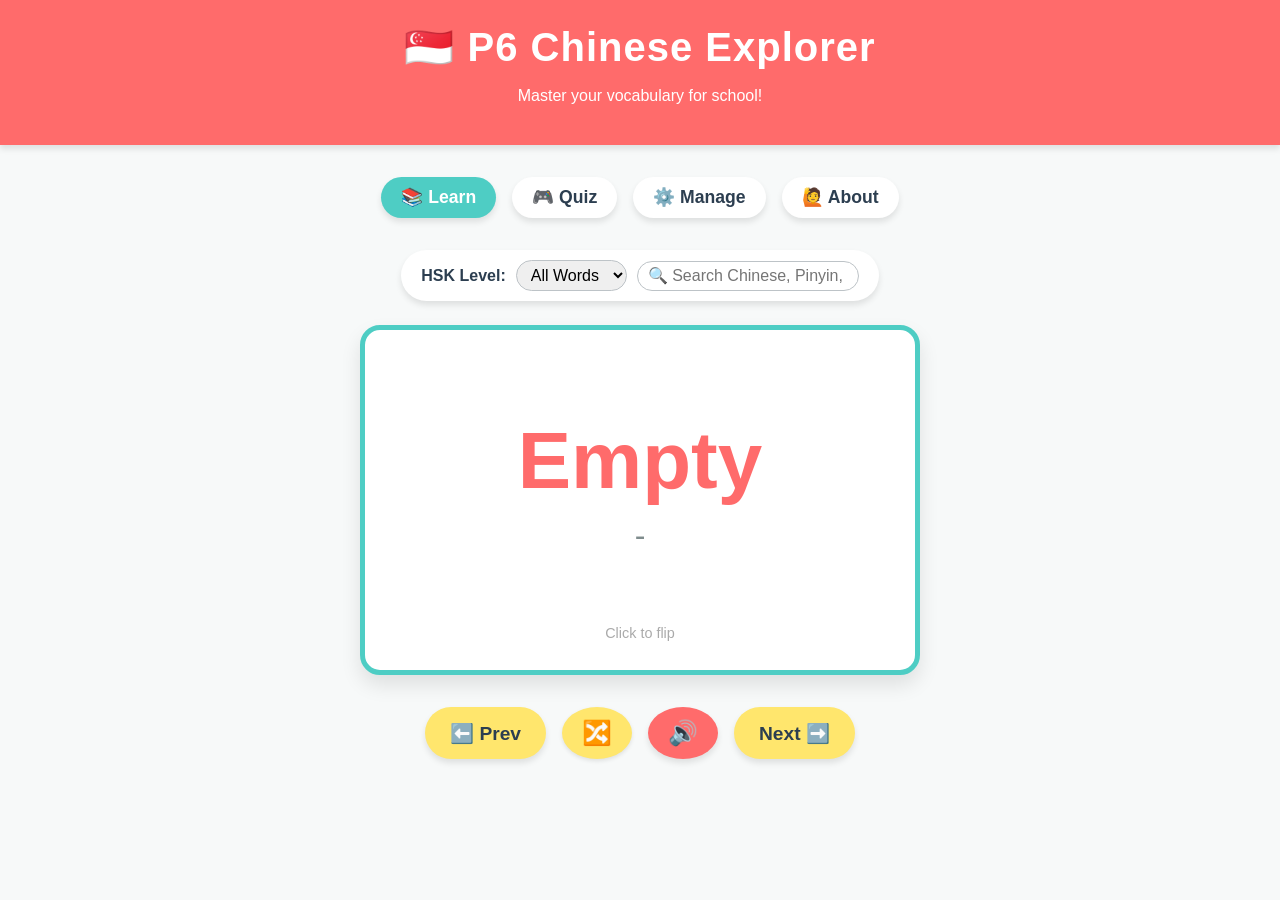
==== commit 5b357db6: "Refactor app.js for consistency and improve UI in index.html and style.css - Standardized string quo" ====
--- a/index.html
+++ b/index.html
@@ -20,7 +20,7 @@
         <button id="btn-learn" class="btn-active" onclick="switchMode('learn')">📚 Learn</button>
         <button id="btn-quiz" onclick="switchMode('quiz')">🎮 Quiz</button>
         <button id="btn-manage" onclick="switchMode('manage')">⚙️ Manage</button>
-        <a href="about.html" style="text-decoration: none;"><button>🙋 About</button></a>
+        <a href="about/" style="text-decoration: none;"><button>🙋 About</button></a>
     </div>
 
     <div class="filter-container">
@@ -37,7 +37,6 @@
         </select>
         <input type="text" id="search-filter" placeholder="🔍 Search Chinese, Pinyin, or English..."
             oninput="applyFilter()">
-        <button class="shuffle-btn" onclick="randomizeVocab()" title="Shuffle Order">🔀</button>
     </div>
 
     <div id="app-container">
@@ -59,6 +58,7 @@
 
             <div class="controls">
                 <button class="btn-action" onclick="prevCard()">⬅️ Prev</button>
+                <button class="shuffle-btn" onclick="randomizeVocab()" title="Shuffle Order">🔀</button>
                 <button class="btn-audio" onclick="playAudio()" title="Listen">🔊</button>
                 <button class="btn-action" onclick="nextCard()">Next ➡️</button>
             </div>
@@ -82,23 +82,13 @@
                 style="display:none; padding: 10px; margin-bottom: 10px; border-radius: 5px; color: white; font-weight: bold; text-align: center;">
             </div>
 
+            <input type="file" id="import-file-input" accept=".xlsx, .xls, .csv"
+                style="display: none;" onchange="onImportFileSelected(event)">
             <div class="manage-controls">
-                <div style="display: flex; gap: 10px; flex-wrap: wrap;">
-                    <label class="file-upload-btn" title="Add new words. Skips duplicates.">
-                        📥 Merge Excel
-                        <input type="file" accept=".xlsx, .xls, .csv" onchange="importExcel(event, 'merge')">
-                    </label>
-                    <label class="file-upload-btn" style="background-color: #e67e22;"
-                        title="Update the selected Excel file with your web words.">
-                        🔄 Sync to Excel
-                        <input type="file" accept=".xlsx, .xls, .csv" onchange="importExcel(event, 'sync-to-excel')">
-                    </label>
-                </div>
-                <div style="display: flex; gap: 10px; flex-wrap: wrap;">
-                    <button class="export-btn" onclick="exportExcel()">💾 Export Excel</button>
-                    <button id="delete-all-btn" class="del-btn" style="padding: 8px 15px; font-size: 0.9rem;"
-                        onclick="deleteAllVocab()">🗑️ Delete All (Web)</button>
-                </div>
+                <button class="file-upload-btn" onclick="document.getElementById('import-file-input').click()">📥 Import Excel</button>
+                <button class="export-btn" onclick="exportExcel()">💾 Export Excel</button>
+                <button id="delete-all-btn" class="delete-all-btn"
+                    onclick="deleteAllVocab()">🗑️ Delete All (Web)</button>
             </div>
             <p style="font-size: 0.8rem; color: #7f8c8d; margin-top: -10px;">Excel columns required:
                 <strong>Chinese</strong> and <strong>English</strong>. (Optional: Pinyin, HSK).
@@ -120,15 +110,38 @@
                 <button class="add-btn" onclick="addVocab()">Add</button>
             </div>
 
-            <div style="max-height: 400px; overflow-y: auto;">
-                <table id="vocab-table">
+            <div class="manage-filter">
+                <input type="text" id="manage-search" placeholder="🔍 Search..."
+                    oninput="renderManageTable()">
+                <select id="manage-hsk-filter" onchange="renderManageTable()">
+                    <option value="All">All HSK</option>
+                    <option value="1">HSK 1</option>
+                    <option value="2">HSK 2</option>
+                    <option value="3">HSK 3</option>
+                    <option value="4">HSK 4</option>
+                    <option value="5">HSK 5</option>
+                    <option value="79">HSK 7-9</option>
+                </select>
+                <select id="manage-sort-field" onchange="renderManageTable()">
+                    <option value="none">Sort by...</option>
+                    <option value="zh">Chinese</option>
+                    <option value="py">Pinyin</option>
+                    <option value="en">English</option>
+                    <option value="hsk">HSK</option>
+                </select>
+                <button class="sort-dir-btn" id="manage-sort-dir" onclick="toggleSortDir()" title="Toggle sort direction">↑ Asc</button>
+                <span class="manage-count" id="manage-count"></span>
+            </div>
+
+            <div class="table-scroll">
+                <table id="vocab-table" style="width: calc(100% - 2px);">
                     <thead>
                         <tr>
                             <th>Chinese</th>
                             <th>Pinyin</th>
                             <th>English</th>
                             <th>HSK</th>
-                            <th>Action</th>
+                            <th></th>
                         </tr>
                     </thead>
                     <tbody id="vocab-tbody"></tbody>
@@ -138,6 +151,25 @@
 
     </div>
 
+    <!-- Import Mode Modal -->
+    <div class="modal-overlay" id="import-modal" style="display: none;">
+        <div class="modal">
+            <h3>How do you want to import?</h3>
+            <p class="modal-desc">Choose how to handle the imported words:</p>
+            <div class="modal-buttons">
+                <button class="modal-btn modal-btn-merge" onclick="confirmImport('merge')">
+                    🔀 Merge
+                    <span class="modal-btn-hint">Add new words, skip duplicates</span>
+                </button>
+                <button class="modal-btn modal-btn-replace" onclick="confirmImport('replace')">
+                    🔄 Replace
+                    <span class="modal-btn-hint">Remove all current words first</span>
+                </button>
+            </div>
+            <button class="modal-cancel" onclick="cancelImport()">Cancel</button>
+        </div>
+    </div>
+
     <script src="app.js"></script>
 </body>
 
--- a/style.css
+++ b/style.css
@@ -73,6 +73,8 @@
     align-items: center;
     gap: 10px;
     flex-wrap: wrap;
+    max-width: 600px;
+    box-sizing: border-box;
 }
 
 .filter-container select {
@@ -94,6 +96,8 @@
     font-family: inherit;
     flex-grow: 1;
     min-width: 150px;
+    box-sizing: border-box;
+    max-width: 100%;
 }
 
 .shuffle-btn {
@@ -101,17 +105,14 @@
     color: var(--dark);
     border: none;
     border-radius: 50%;
-    width: 35px;
-    height: 35px;
-    min-width: 35px;
     cursor: pointer;
     display: flex;
     align-items: center;
     justify-content: center;
-    font-size: 1.2rem;
+    font-size: 1.5rem;
     transition: transform 0.2s, box-shadow 0.2s;
     box-shadow: 0 2px 4px rgba(0, 0, 0, 0.1);
-    padding: 0;
+    padding: 12px 20px;
 }
 
 .shuffle-btn:hover {
@@ -123,7 +124,7 @@
 #app-container {
     width: 100%;
     max-width: 600px;
-    padding: 0 20px;
+    padding: 0 20px 20px 20px;
     box-sizing: border-box;
     text-align: center;
 }
@@ -306,9 +307,8 @@
 
 .manage-controls {
     display: flex;
-    justify-content: space-between;
     margin-bottom: 1rem;
-    gap: 10px;
+    gap: 12px;
     flex-wrap: wrap;
 }
 
@@ -332,10 +332,28 @@
     background-color: var(--primary);
 }
 
+.table-scroll {
+    max-height: 400px;
+    overflow-y: auto;
+    margin-top: 1rem;
+}
+
+.table-scroll::-webkit-scrollbar {
+    width: 3px;
+}
+
+.table-scroll::-webkit-scrollbar-track {
+    background: transparent;
+}
+
+.table-scroll::-webkit-scrollbar-thumb {
+    background-color: #ccc;
+    border-radius: 3px;
+}
+
 table {
     width: 100%;
     border-collapse: collapse;
-    margin-top: 1rem;
 }
 
 th,
@@ -347,6 +365,9 @@
 
 th {
     background-color: var(--light);
+    position: sticky;
+    top: 0;
+    z-index: 1;
 }
 
 .add-form {
@@ -363,6 +384,8 @@
     padding: 8px;
     border: 1px solid #ddd;
     border-radius: 4px;
+    box-sizing: border-box;
+    max-width: 100%;
 }
 
 .add-btn {
@@ -376,11 +399,434 @@
 }
 
 .del-btn {
+    background: none;
+    border: none;
+    box-shadow: none;
+    border-radius: 0;
+    cursor: pointer;
+    font-size: 0.85rem;
+    padding: 4px;
+    opacity: 0.5;
+    transition: opacity 0.2s, transform 0.2s;
+}
+
+.del-btn:hover {
+    opacity: 1;
+    transform: scale(1.2);
+    box-shadow: none;
+}
+
+/* --- Manage Filter/Sort --- */
+.manage-filter {
+    display: flex;
+    align-items: center;
+    gap: 8px;
+    flex-wrap: wrap;
+    margin-top: 1rem;
+    padding-top: 1rem;
+    border-top: 1px solid #e0e0e0;
+}
+
+.manage-filter input[type="text"] {
+    flex: 1;
+    min-width: 120px;
+    padding: 7px 10px;
+    border: 1px solid #ddd;
+    border-radius: 6px;
+    font-size: 0.9rem;
+    font-family: inherit;
+    outline: none;
+    box-sizing: border-box;
+}
+
+.manage-filter select {
+    padding: 7px 10px;
+    border: 1px solid #ddd;
+    border-radius: 6px;
+    font-size: 0.9rem;
+    font-family: inherit;
+    outline: none;
+    cursor: pointer;
+    background: white;
+}
+
+.sort-dir-btn {
+    padding: 7px 12px !important;
+    font-size: 0.85rem !important;
+    border-radius: 6px !important;
+    background-color: var(--secondary) !important;
+    color: white !important;
+    box-shadow: none !important;
+    min-width: fit-content;
+}
+
+.sort-dir-btn:hover {
+    transform: none !important;
+    opacity: 0.85;
+}
+
+.manage-count {
+    font-size: 0.85rem;
+    color: #7f8c8d;
+    white-space: nowrap;
+    margin-left: auto;
+}
+
+.delete-all-btn {
     background-color: #e74c3c;
     color: white;
     border: none;
-    padding: 5px 10px;
-    border-radius: 4px;
-    cursor: pointer;
-    font-size: 0.8rem;
-}
+    padding: 8px 15px;
+    border-radius: 8px;
+    cursor: pointer;
+    font-weight: bold;
+    font-size: 0.9rem;
+}
+
+/* --- Import Modal --- */
+.modal-overlay {
+    position: fixed;
+    top: 0;
+    left: 0;
+    width: 100%;
+    height: 100%;
+    background: rgba(0, 0, 0, 0.4);
+    display: flex;
+    align-items: center;
+    justify-content: center;
+    z-index: 1000;
+}
+
+.modal {
+    background: white;
+    border-radius: 16px;
+    padding: 2rem;
+    max-width: 380px;
+    width: 90%;
+    text-align: center;
+    box-shadow: 0 15px 40px rgba(0, 0, 0, 0.2);
+}
+
+.modal h3 {
+    margin: 0 0 0.3rem;
+    font-size: 1.3rem;
+    color: var(--dark);
+}
+
+.modal-desc {
+    color: #7f8c8d;
+    font-size: 0.9rem;
+    margin-bottom: 1.5rem;
+}
+
+.modal-buttons {
+    display: flex;
+    gap: 10px;
+}
+
+.modal-btn {
+    flex: 1;
+    padding: 14px 10px !important;
+    border-radius: 12px !important;
+    font-size: 1rem !important;
+    font-weight: bold;
+    cursor: pointer;
+    border: none;
+    display: flex;
+    flex-direction: column;
+    align-items: center;
+    gap: 6px;
+    transition: transform 0.15s;
+    box-shadow: none !important;
+}
+
+.modal-btn:hover {
+    transform: scale(1.03) !important;
+    box-shadow: none !important;
+}
+
+.modal-btn-merge {
+    background-color: var(--secondary) !important;
+    color: white !important;
+}
+
+.modal-btn-replace {
+    background-color: var(--primary) !important;
+    color: white !important;
+}
+
+.modal-btn-hint {
+    font-size: 0.75rem;
+    font-weight: normal;
+    opacity: 0.85;
+}
+
+.modal-cancel {
+    margin-top: 1rem;
+    background: none !important;
+    box-shadow: none !important;
+    color: #7f8c8d !important;
+    font-size: 0.9rem !important;
+    padding: 6px 16px !important;
+    border-radius: 8px !important;
+}
+
+.modal-cancel:hover {
+    color: var(--dark) !important;
+    background: var(--light) !important;
+    transform: none !important;
+    box-shadow: none !important;
+}
+
+/* ========== Mobile Responsive ========== */
+
+@media (max-width: 600px) {
+    header {
+        padding: 1rem 0;
+        margin-bottom: 1rem;
+    }
+
+    h1 {
+        font-size: 1.6rem;
+    }
+
+    header p {
+        font-size: 0.85rem;
+        margin: 0.3rem 0 0;
+    }
+
+    /* Nav buttons: wrap and fill width */
+    .nav-buttons {
+        flex-wrap: wrap;
+        justify-content: center;
+        gap: 0.5rem;
+        margin-bottom: 1rem;
+        padding: 0 10px;
+    }
+
+    .nav-buttons button,
+    .nav-buttons a button {
+        padding: 8px 14px;
+        font-size: 0.9rem;
+    }
+
+    /* Filter bar: stack vertically on small screens */
+    .filter-container {
+        border-radius: 15px;
+        padding: 10px 15px;
+        margin: 0 10px 1rem;
+        flex-direction: column;
+        align-items: stretch;
+        gap: 8px;
+    }
+
+    .filter-container label {
+        text-align: center;
+    }
+
+    .filter-container select {
+        width: 100%;
+        padding: 8px 10px;
+        font-size: 1rem;
+    }
+
+    #search-filter {
+        width: 100%;
+        min-width: 0;
+        padding: 8px 10px;
+        font-size: 1rem;
+    }
+
+    .shuffle-btn {
+        align-self: center;
+    }
+
+    /* App container: tighter padding */
+    #app-container {
+        padding: 0 10px 20px 10px;
+    }
+
+    /* Flashcard: shorter on mobile */
+    .flashcard-container {
+        height: 280px;
+        margin-bottom: 1.5rem;
+    }
+
+    .card-face {
+        border-radius: 15px;
+        padding: 15px;
+    }
+
+    .card-front {
+        border-width: 3px;
+    }
+
+    .card-back {
+        border-width: 3px;
+    }
+
+    .chinese-char {
+        font-size: 3.5rem;
+    }
+
+    .pinyin {
+        font-size: 1.4rem;
+        margin-top: 5px;
+    }
+
+    .english {
+        font-size: 2.5rem;
+    }
+
+    /* Controls */
+    .controls {
+        gap: 0.6rem;
+    }
+
+    .btn-action {
+        font-size: 1rem;
+        padding: 10px 18px;
+    }
+
+    .btn-audio {
+        font-size: 1.2rem;
+        padding: 10px 16px;
+    }
+
+    /* Quiz */
+    #quiz-section {
+        padding: 1.2rem;
+        border-radius: 15px;
+    }
+
+    .question {
+        font-size: 1.3rem;
+        margin-bottom: 1.2rem;
+    }
+
+    .question span {
+        font-size: 2.2rem !important;
+    }
+
+    .options-grid {
+        grid-template-columns: 1fr;
+        gap: 0.6rem;
+    }
+
+    .option-btn {
+        font-size: 1.2rem;
+        padding: 12px;
+    }
+
+    #score-display {
+        font-size: 1.2rem;
+    }
+
+    /* Manage section */
+    #manage-section {
+        padding: 1.2rem;
+        border-radius: 15px;
+    }
+
+    #manage-section h2 {
+        font-size: 1.4rem;
+    }
+
+    .manage-controls {
+        flex-direction: column;
+        gap: 8px;
+    }
+
+    .manage-controls > div {
+        width: 100%;
+    }
+
+    .file-upload-btn,
+    .export-btn {
+        flex: 1;
+        text-align: center;
+        padding: 10px 12px;
+        font-size: 0.85rem;
+    }
+
+    .manage-controls .del-btn {
+        flex: 1;
+    }
+
+    /* Manage filter */
+    .manage-filter {
+        flex-direction: column;
+        align-items: stretch;
+    }
+
+    .manage-filter input[type="text"] {
+        min-width: 0;
+        width: 100%;
+    }
+
+    .manage-filter select {
+        width: 100%;
+    }
+
+    .sort-dir-btn {
+        width: 100%;
+    }
+
+    .manage-count {
+        text-align: center;
+        margin-left: 0;
+    }
+
+    /* Add form: stack inputs */
+    .add-form {
+        flex-direction: column;
+    }
+
+    .add-form input,
+    .add-form select {
+        min-width: unset;
+        width: 100%;
+        padding: 10px;
+        font-size: 1rem;
+    }
+
+    .add-btn {
+        width: 100%;
+        padding: 10px;
+        font-size: 1rem;
+    }
+
+    /* Table: make it scrollable and compact */
+    table {
+        font-size: 0.85rem;
+    }
+
+    th, td {
+        padding: 6px 5px;
+    }
+}
+
+/* Extra small screens (very narrow phones) */
+@media (max-width: 360px) {
+    h1 {
+        font-size: 1.3rem;
+    }
+
+    .nav-buttons button,
+    .nav-buttons a button {
+        padding: 6px 10px;
+        font-size: 0.8rem;
+    }
+
+    .flashcard-container {
+        height: 240px;
+    }
+
+    .chinese-char {
+        font-size: 2.8rem;
+    }
+
+    .english {
+        font-size: 2rem;
+    }
+}
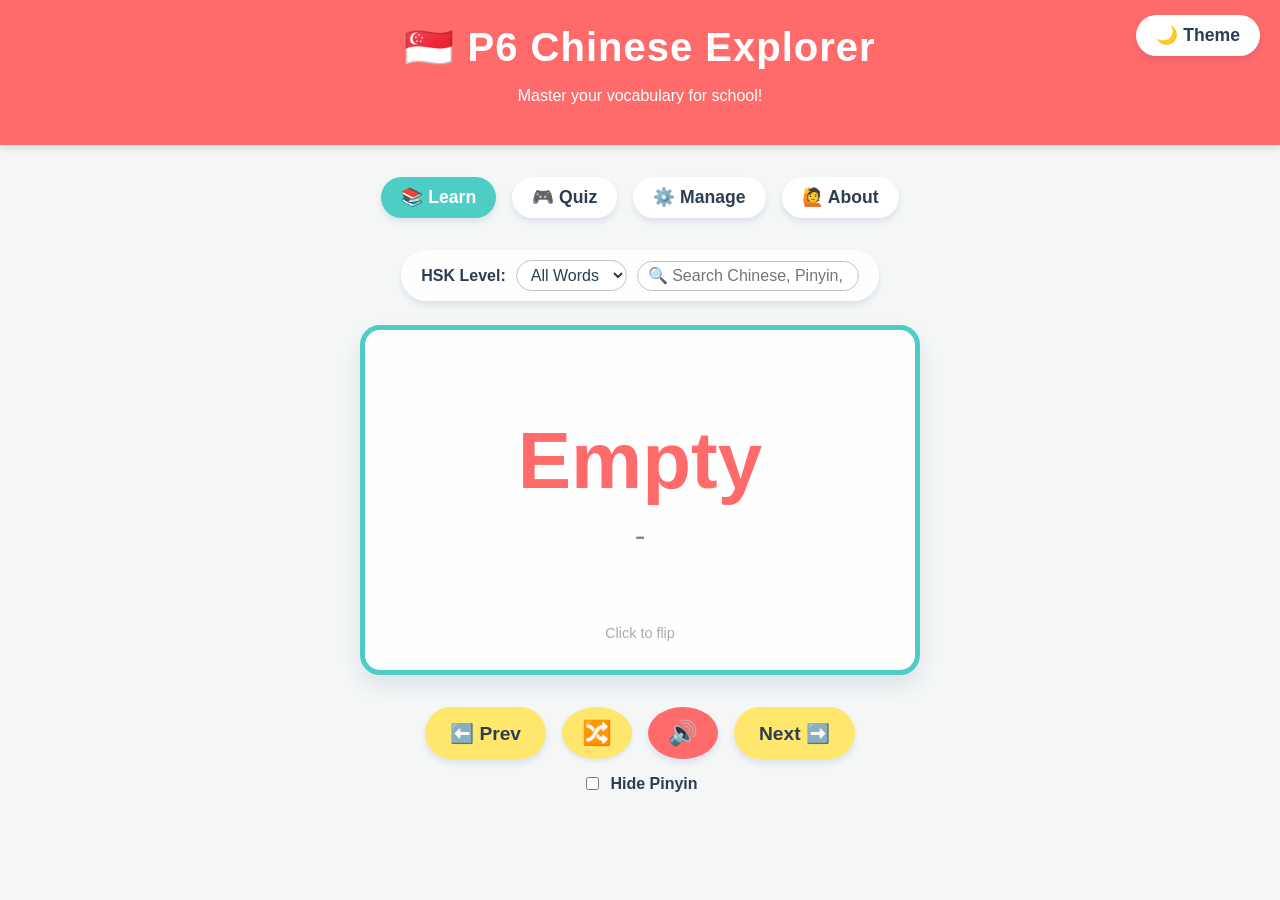
==== commit ee7beaa2: "feat: add dark mode, pinyin toggle, keyboard shortcuts, and fix HSK 6 selection and quiz thresholds" ====
--- a/index.html
+++ b/index.html
@@ -10,6 +10,10 @@
 </head>
 
 <body>
+
+    <div style="position: absolute; top: 15px; right: 20px; z-index: 100;">
+        <button id="btn-dark-mode" onclick="toggleDarkMode()">🌙 Theme</button>
+    </div>
 
     <header>
         <h1>🇸🇬 P6 Chinese Explorer</h1>
@@ -32,7 +36,7 @@
             <option value="3">HSK 3</option>
             <option value="4">HSK 4</option>
             <option value="5">HSK 5</option>
-            <option value="5">HSK 6</option>
+            <option value="6">HSK 6</option>
             <option value="79">HSK 7-9</option>
         </select>
         <input type="text" id="search-filter" placeholder="🔍 Search Chinese, Pinyin, or English..."
@@ -57,10 +61,16 @@
             </div>
 
             <div class="controls">
-                <button class="btn-action" onclick="prevCard()">⬅️ Prev</button>
+                <button class="btn-action" onclick="prevCard()" title="Left Arrow">⬅️ Prev</button>
                 <button class="shuffle-btn" onclick="randomizeVocab()" title="Shuffle Order">🔀</button>
                 <button class="btn-audio" onclick="playAudio()" title="Listen">🔊</button>
-                <button class="btn-action" onclick="nextCard()">Next ➡️</button>
+                <button class="btn-action" onclick="nextCard()" title="Right Arrow">Next ➡️</button>
+            </div>
+            <div class="toggle-container" style="margin-top: 15px; display: flex; justify-content: center; align-items: center; gap: 8px;">
+                <label style="cursor:pointer; display:flex; align-items:center; gap: 8px; font-weight: bold;">
+                    <input type="checkbox" id="hide-pinyin-toggle" onchange="togglePinyinVisibility()"> 
+                    Hide Pinyin
+                </label>
             </div>
         </div>
 
@@ -104,7 +114,7 @@
                     <option value="3">HSK 3</option>
                     <option value="4">HSK 4</option>
                     <option value="5">HSK 5</option>
-                    <option value="5">HSK 6</option>
+                    <option value="6">HSK 6</option>
                     <option value="79">HSK 7-9</option>
                 </select>
                 <button class="add-btn" onclick="addVocab()">Add</button>
@@ -120,6 +130,7 @@
                     <option value="3">HSK 3</option>
                     <option value="4">HSK 4</option>
                     <option value="5">HSK 5</option>
+                    <option value="6">HSK 6</option>
                     <option value="79">HSK 7-9</option>
                 </select>
                 <select id="manage-sort-field" onchange="renderManageTable()">
--- a/style.css
+++ b/style.css
@@ -2,20 +2,47 @@
     --primary: #FF6B6B;
     --secondary: #4ECDC4;
     --accent: #FFE66D;
-    --dark: #2C3E50;
-    --light: #F7F9F9;
+    
+    --bg-main: #f4f7f6;
+    --bg-card: rgba(255, 255, 255, 0.85); /* Glassmorphism */
+    --bg-solid: #ffffff;
+    --bg-elevated: #f8fdfc;
+    --text-main: #2C3E50;
+    --text-muted: #7f8c8d;
+    --border-color: #bdc3c7;
+    --shadow-color: rgba(31, 38, 135, 0.1);
+    --shadow-hover: rgba(31, 38, 135, 0.2);
+    --blur: blur(10px);
+}
+
+body.dark-theme {
+    --primary: #ff5252;
+    --secondary: #3aa39b;
+    --accent: #FFD166;
+    
+    --bg-main: #121212;
+    --bg-card: rgba(30, 30, 36, 0.85);
+    --bg-solid: #1e1e24;
+    --bg-elevated: #282830;
+    --text-main: #f5f6fa;
+    --text-muted: #a4b0be;
+    --border-color: #40404a;
+    --shadow-color: rgba(0, 0, 0, 0.5);
+    --shadow-hover: rgba(0, 0, 0, 0.7);
+    --blur: blur(12px);
 }
 
 body {
-    font-family: 'Segoe UI', Tahoma, Geneva, Verdana, sans-serif;
-    background-color: var(--light);
-    color: var(--dark);
+    font-family: 'Inter', -apple-system, BlinkMacSystemFont, 'Segoe UI', Roboto, Helvetica, Arial, sans-serif;
+    background-color: var(--bg-main);
+    color: var(--text-main);
     margin: 0;
     padding: 0;
     display: flex;
     flex-direction: column;
     align-items: center;
     min-height: 100vh;
+    transition: background-color 0.4s ease, color 0.4s ease;
 }
 
 header {
@@ -47,10 +74,14 @@
     border: none;
     border-radius: 50px;
     cursor: pointer;
-    transition: transform 0.2s, box-shadow 0.2s;
-    background-color: white;
-    color: var(--dark);
-    box-shadow: 0 4px 6px rgba(0, 0, 0, 0.1);
+    transition: transform 0.2s cubic-bezier(0.175, 0.885, 0.32, 1.275), box-shadow 0.2s;
+    background-color: var(--bg-solid);
+    color: var(--text-main);
+    box-shadow: 0 4px 6px var(--shadow-color);
+}
+
+button:active {
+    transform: scale(0.95);
 }
 
 button:hover {
@@ -65,10 +96,12 @@
 
 .filter-container {
     margin-bottom: 1.5rem;
-    background: white;
+    background: var(--bg-card);
+    backdrop-filter: var(--blur);
+    -webkit-backdrop-filter: var(--blur);
     padding: 10px 20px;
     border-radius: 50px;
-    box-shadow: 0 4px 6px rgba(0, 0, 0, 0.1);
+    box-shadow: 0 4px 6px var(--shadow-color);
     display: flex;
     align-items: center;
     gap: 10px;
@@ -80,17 +113,19 @@
 .filter-container select {
     padding: 5px 10px;
     border-radius: 20px;
-    border: 1px solid #bdc3c7;
+    border: 1px solid var(--border-color);
     font-size: 1rem;
     outline: none;
     cursor: pointer;
     font-family: inherit;
+    background: var(--bg-solid);
+    color: var(--text-main);
 }
 
 #search-filter {
     padding: 5px 10px;
     border-radius: 20px;
-    border: 1px solid #bdc3c7;
+    border: 1px solid var(--border-color);
     font-size: 1rem;
     outline: none;
     font-family: inherit;
@@ -98,11 +133,13 @@
     min-width: 150px;
     box-sizing: border-box;
     max-width: 100%;
+    background: var(--bg-solid);
+    color: var(--text-main);
 }
 
 .shuffle-btn {
     background-color: var(--accent);
-    color: var(--dark);
+    color: #2C3E50;
     border: none;
     border-radius: 50%;
     cursor: pointer;
@@ -111,7 +148,7 @@
     justify-content: center;
     font-size: 1.5rem;
     transition: transform 0.2s, box-shadow 0.2s;
-    box-shadow: 0 2px 4px rgba(0, 0, 0, 0.1);
+    box-shadow: 0 2px 4px var(--shadow-color);
     padding: 12px 20px;
 }
 
@@ -160,11 +197,18 @@
     justify-content: center;
     align-items: center;
     border-radius: 20px;
-    box-shadow: 0 10px 20px rgba(0, 0, 0, 0.1);
-    background-color: white;
+    box-shadow: 0 10px 20px var(--shadow-color);
+    background-color: var(--bg-card);
+    backdrop-filter: var(--blur);
+    -webkit-backdrop-filter: var(--blur);
     padding: 20px;
     box-sizing: border-box;
     text-align: center;
+    transition: box-shadow 0.3s ease;
+}
+
+.card-face:hover {
+    box-shadow: 0 15px 30px var(--shadow-hover);
 }
 
 .card-front {
@@ -229,7 +273,7 @@
 
 .btn-action {
     background-color: var(--accent);
-    color: var(--dark);
+    color: #2C3E50;
     font-size: 1.2rem;
     padding: 12px 25px;
 }
@@ -245,10 +289,12 @@
 /* --- Quiz Mode --- */
 #quiz-section {
     display: none;
-    background-color: white;
+    background-color: var(--bg-card);
+    backdrop-filter: var(--blur);
+    -webkit-backdrop-filter: var(--blur);
     padding: 2rem;
     border-radius: 20px;
-    box-shadow: 0 10px 20px rgba(0, 0, 0, 0.1);
+    box-shadow: 0 10px 20px var(--shadow-color);
 }
 
 .question {
@@ -263,17 +309,21 @@
 }
 
 .option-btn {
-    background-color: var(--light);
-    border: 2px solid #bdc3c7;
+    background-color: var(--bg-main);
+    color: var(--text-main);
+    border: 2px solid var(--border-color);
     font-size: 1.5rem;
     padding: 15px;
     border-radius: 10px;
     word-wrap: break-word;
+    cursor: pointer;
+    transition: transform 0.2s cubic-bezier(0.175, 0.885, 0.32, 1.275), background-color 0.2s, border-color 0.2s;
 }
 
 .option-btn:hover {
     border-color: var(--secondary);
-    background-color: #e8f8f5;
+    background-color: var(--bg-elevated);
+    transform: scale(1.02);
 }
 
 .correct {
@@ -298,10 +348,12 @@
 /* --- Manage Section --- */
 #manage-section {
     display: none;
-    background-color: white;
+    background-color: var(--bg-card);
+    backdrop-filter: var(--blur);
+    -webkit-backdrop-filter: var(--blur);
     padding: 2rem;
     border-radius: 20px;
-    box-shadow: 0 10px 20px rgba(0, 0, 0, 0.1);
+    box-shadow: 0 10px 20px var(--shadow-color);
     text-align: left;
 }
 
@@ -358,13 +410,14 @@
 
 th,
 td {
-    border: 1px solid #ddd;
+    border: 1px solid var(--border-color);
     padding: 8px;
     text-align: left;
 }
 
 th {
-    background-color: var(--light);
+    background-color: var(--bg-solid);
+    color: var(--text-main);
     position: sticky;
     top: 0;
     z-index: 1;
@@ -382,7 +435,9 @@
     flex: 1;
     min-width: 100px;
     padding: 8px;
-    border: 1px solid #ddd;
+    border: 1px solid var(--border-color);
+    background-color: var(--bg-solid);
+    color: var(--text-main);
     border-radius: 4px;
     box-sizing: border-box;
     max-width: 100%;
@@ -424,14 +479,16 @@
     flex-wrap: wrap;
     margin-top: 1rem;
     padding-top: 1rem;
-    border-top: 1px solid #e0e0e0;
+    border-top: 1px solid var(--border-color);
 }
 
 .manage-filter input[type="text"] {
     flex: 1;
     min-width: 120px;
     padding: 7px 10px;
-    border: 1px solid #ddd;
+    border: 1px solid var(--border-color);
+    background-color: var(--bg-solid);
+    color: var(--text-main);
     border-radius: 6px;
     font-size: 0.9rem;
     font-family: inherit;
@@ -441,13 +498,14 @@
 
 .manage-filter select {
     padding: 7px 10px;
-    border: 1px solid #ddd;
+    border: 1px solid var(--border-color);
+    background-color: var(--bg-solid);
+    color: var(--text-main);
     border-radius: 6px;
     font-size: 0.9rem;
     font-family: inherit;
     outline: none;
     cursor: pointer;
-    background: white;
 }
 
 .sort-dir-btn {
@@ -498,13 +556,15 @@
 }
 
 .modal {
-    background: white;
+    background: var(--bg-card);
+    backdrop-filter: var(--blur);
     border-radius: 16px;
     padding: 2rem;
     max-width: 380px;
     width: 90%;
     text-align: center;
-    box-shadow: 0 15px 40px rgba(0, 0, 0, 0.2);
+    box-shadow: 0 15px 40px var(--shadow-hover);
+    color: var(--text-main);
 }
 
 .modal h3 {
